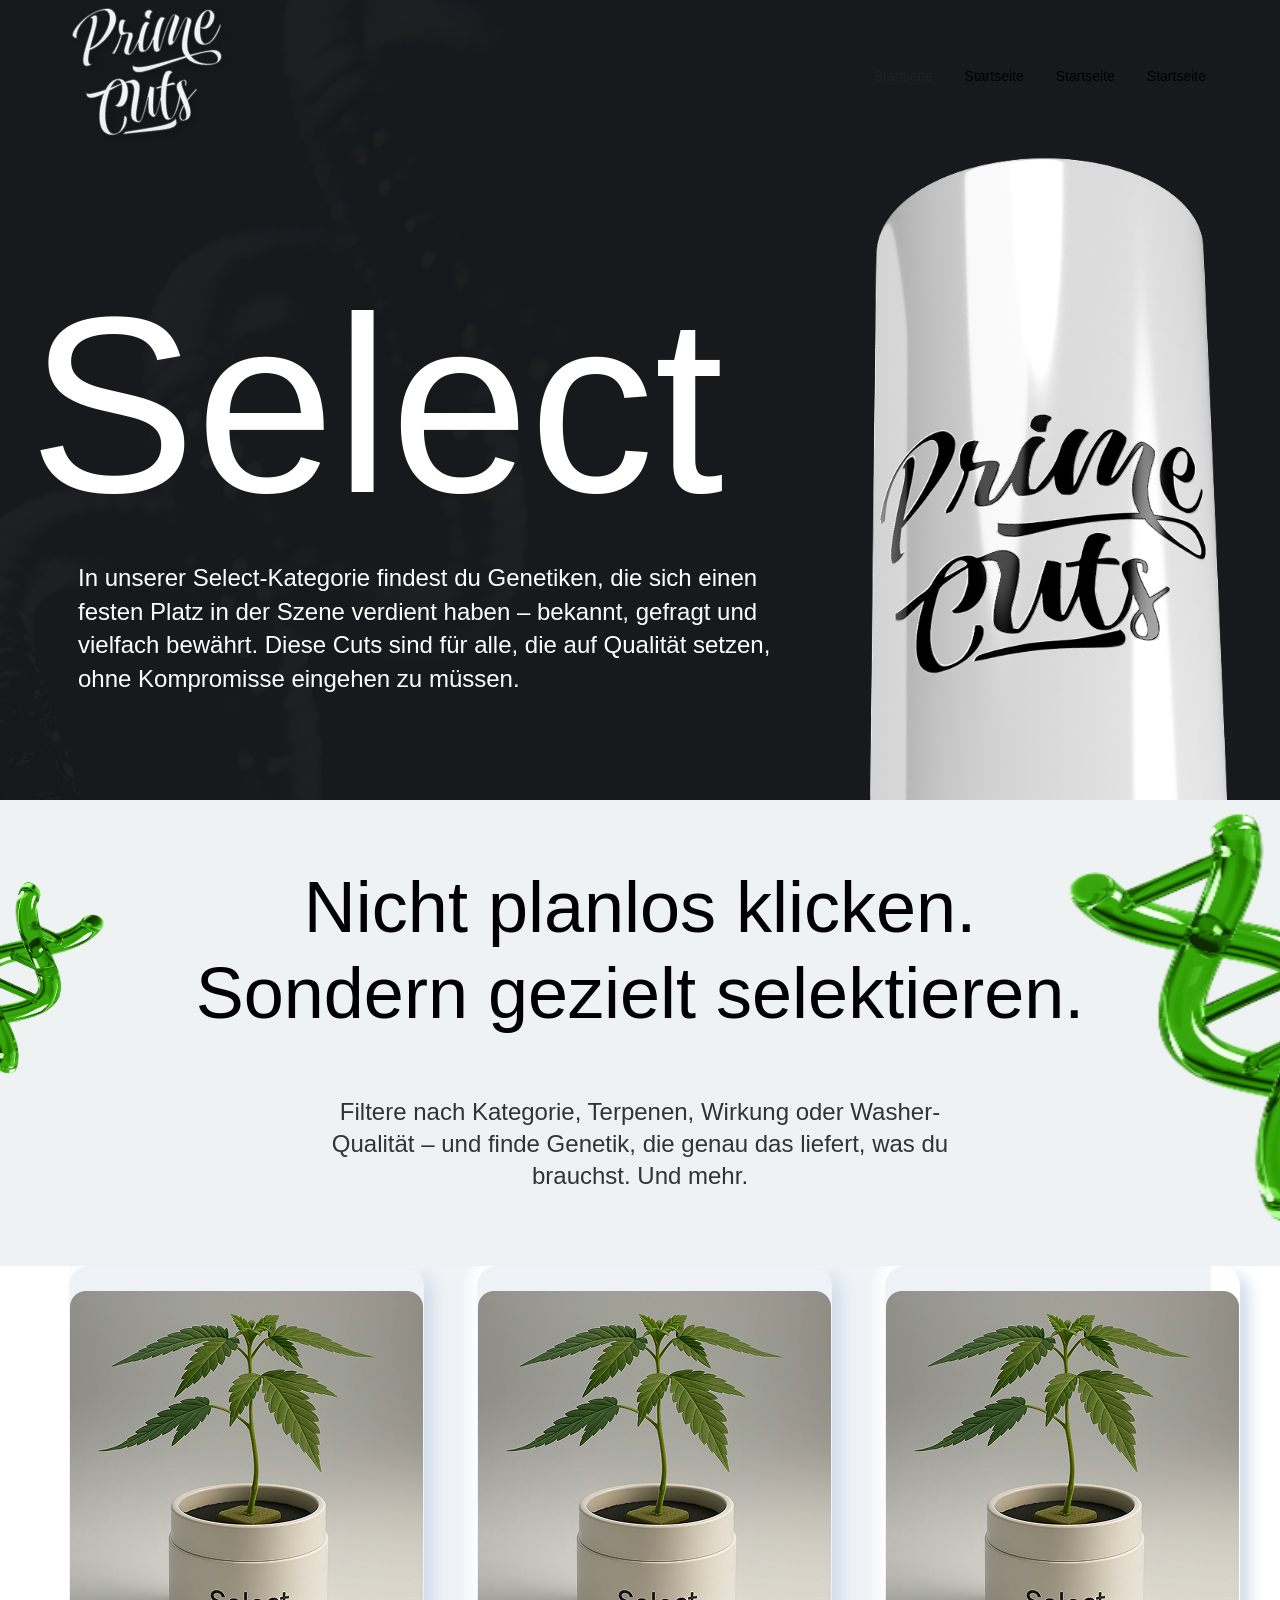
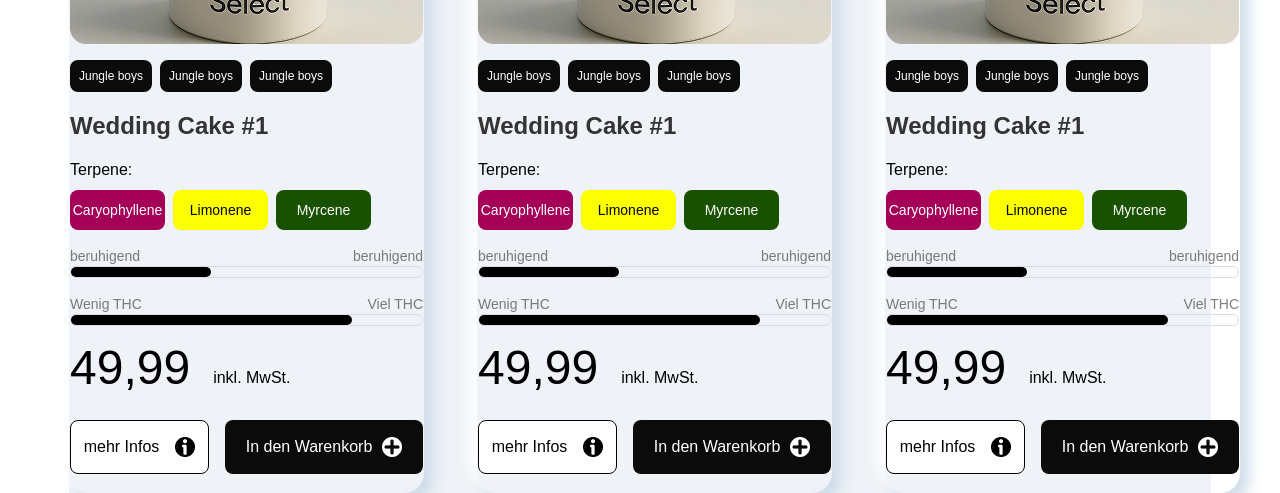
==== product-page.html @ a004bdf3 "In this phase I have the webflow code and responsivnes off home page in next commit i will make resp" ====
<!DOCTYPE html><!--  This site was created in Webflow. https://webflow.com  --><!--  Last Published: Wed Apr 22 2026 06:41:15 GMT+0000 (Coordinated Universal Time)  -->
<html data-wf-page="69cbac05c30298b7e6a13598" data-wf-site="69b3e41dc2a4636dab7ba64a" lang="en">
<head>
  <meta charset="utf-8">
  <title>product-page</title>
  <meta content="product-page" property="og:title">
  <meta content="product-page" property="twitter:title">
  <meta content="width=device-width, initial-scale=1" name="viewport">
  <meta content="Webflow" name="generator">
  <link href="css/normalize.css" rel="stylesheet" type="text/css">
  <link href="css/webflow.css" rel="stylesheet" type="text/css">
  <link href="css/primecuts-for-shopify-theme.webflow.css" rel="stylesheet" type="text/css">
  <script type="text/javascript">!function(o,c){var n=c.documentElement,t=" w-mod-";n.className+=t+"js",("ontouchstart"in o||o.DocumentTouch&&c instanceof DocumentTouch)&&(n.className+=t+"touch")}(window,document);</script>
  <link href="images/favicon.ico" rel="shortcut icon" type="image/x-icon">
  <link href="images/webclip.png" rel="apple-touch-icon">
</head>
<body>
  <section class="section-3">
    <div class="div-block">
      <div class="div-block-3"><img id="Startseite" loading="lazy" alt="" src="images/Layer_1.png" class="image-14"></div>
      <div class="div-block-2">
        <div class="div-block-4">
          <div class="text-block">Startseite</div>
        </div>
        <div class="div-block-4">
          <div textcolor="color" class="text-block-4">Startseite</div>
        </div>
        <div class="div-block-4">
          <div class="text-block-3">Startseite</div>
        </div>
        <div class="div-block-4">
          <div class="text-block-2">Startseite</div>
        </div>
      </div>
    </div>
    <div class="div-block-25">
      <div class="text-block-14">Select</div>
      <div class="text-block-15">In unserer Select-Kategorie findest du Genetiken, die sich einen festen Platz in der Szene verdient haben – bekannt, gefragt und vielfach bewährt. Diese Cuts sind für alle, die auf Qualität setzen, ohne Kompromisse eingehen zu müssen.</div>
    </div><img src="images/White-Corner-1-1.png" loading="lazy" sizes="100vw" srcset="images/White-Corner-1-1-p-500.png 500w, images/White-Corner-1-1-p-800.png 800w, images/White-Corner-1-1.png 928w" alt="" class="image-10">
  </section>
  <section class="section-5">
    <div class="w-layout-blockcontainer container w-container">
      <p class="paragraph-8">Nicht planlos klicken. Sondern gezielt selektieren.</p>
      <p class="paragraph-9">Filtere nach Kategorie, Terpenen, Wirkung oder Washer-Qualität – und finde Genetik, die genau das liefert, was du brauchst. Und mehr.</p><img src="images/dna-helix-png-3d-transparent-background-2-1.png" loading="lazy" width="Auto" alt="" class="image1"><img src="images/dna-helix-png-3d-transparent-background-2-1.png" loading="lazy" alt="" class="image2">
    </div>
  </section>
  <section class="section-4">
    <div class="div-block-26">
      <div class="div-block-27"><img src="images/Frame-25.png" loading="lazy" alt="" class="image-11"></div>
      <div class="div-block-28">
        <div class="div-block-29">
          <div class="div-block-31">
            <div class="div-block-32">
              <p class="paragraph">Jungle boys</p>
              <p class="paragraph">Jungle boys</p>
              <p class="paragraph">Jungle boys</p>
            </div>
            <h2 class="heading"><strong>Wedding Cake #1</strong></h2>
          </div>
        </div>
        <div class="div-block-39">
          <p class="paragraph-2">Terpene:</p>
          <div class="div-block-37">
            <p class="paragraph-3">Caryophyllene</p>
            <p class="paragraph-3 option2">Limonene</p>
            <p class="paragraph-3 button3">Myrcene</p>
          </div>
        </div>
        <div class="div-block-43">
          <div class="div-block-40">
            <p class="paragraph-5">beruhigend</p>
            <p class="paragraph-4">beruhigend</p>
          </div>
          <div class="div-block-41">
            <div class="div-block-42"></div>
          </div>
        </div>
        <div class="div-block-43">
          <div class="div-block-40">
            <p class="paragraph-5">Wenig THC</p>
            <p class="paragraph-4">Viel THC</p>
          </div>
          <div class="div-block-41">
            <div class="div-block-42 loading"></div>
          </div>
        </div>
        <div class="div-block-44">
          <p class="paragraph-6">49,99</p>
          <p class="paragraph-7">inkl. MwSt.</p>
        </div>
        <div class="div-block-45">
          <div class="div-block-46">
            <div class="text-block-16">mehr Infos</div><img src="images/Vector.png" loading="lazy" alt="" class="image-12">
          </div>
          <div class="div-block-47">
            <div class="text-block-17">In den Warenkorb</div><img src="images/Frame.png" loading="lazy" alt="" class="image-13">
          </div>
        </div>
      </div>
    </div>
    <div class="div-block-26">
      <div class="div-block-27"><img src="images/Frame-25.png" loading="lazy" alt="" class="image-11"></div>
      <div class="div-block-28">
        <div class="div-block-29">
          <div class="div-block-31">
            <div class="div-block-32">
              <p class="paragraph">Jungle boys</p>
              <p class="paragraph">Jungle boys</p>
              <p class="paragraph">Jungle boys</p>
            </div>
            <h2 class="heading"><strong>Wedding Cake #1</strong></h2>
          </div>
        </div>
        <div class="div-block-39">
          <p class="paragraph-2">Terpene:</p>
          <div class="div-block-37">
            <p class="paragraph-3">Caryophyllene</p>
            <p class="paragraph-3 option2">Limonene</p>
            <p class="paragraph-3 button3">Myrcene</p>
          </div>
        </div>
        <div class="div-block-43">
          <div class="div-block-40">
            <p class="paragraph-5">beruhigend</p>
            <p class="paragraph-4">beruhigend</p>
          </div>
          <div class="div-block-41">
            <div class="div-block-42"></div>
          </div>
        </div>
        <div class="div-block-43">
          <div class="div-block-40">
            <p class="paragraph-5">Wenig THC</p>
            <p class="paragraph-4">Viel THC</p>
          </div>
          <div class="div-block-41">
            <div class="div-block-42 loading"></div>
          </div>
        </div>
        <div id="49,99" class="div-block-44">
          <p class="paragraph-6">49,99</p>
          <p class="paragraph-7">inkl. MwSt.</p>
        </div>
        <div class="div-block-45">
          <div class="div-block-46">
            <div class="text-block-16">mehr Infos</div><img loading="lazy" src="images/Vector.png" alt="" class="image-12">
          </div>
          <div class="div-block-47">
            <div class="text-block-17">In den Warenkorb</div><img loading="lazy" src="images/Frame.png" alt="" class="image-13">
          </div>
        </div>
      </div>
    </div>
    <div class="div-block-26">
      <div class="div-block-27"><img src="images/Frame-25.png" loading="lazy" alt="" class="image-11"></div>
      <div class="div-block-28">
        <div class="div-block-29">
          <div class="div-block-31">
            <div class="div-block-32">
              <p class="paragraph">Jungle boys</p>
              <p class="paragraph">Jungle boys</p>
              <p class="paragraph">Jungle boys</p>
            </div>
            <h2 class="heading"><strong>Wedding Cake #1</strong></h2>
          </div>
        </div>
        <div class="div-block-39">
          <p class="paragraph-2">Terpene:</p>
          <div class="div-block-37">
            <p class="paragraph-3">Caryophyllene</p>
            <p class="paragraph-3 option2">Limonene</p>
            <p class="paragraph-3 button3">Myrcene</p>
          </div>
        </div>
        <div class="div-block-43">
          <div class="div-block-40">
            <p class="paragraph-5">beruhigend</p>
            <p class="paragraph-4">beruhigend</p>
          </div>
          <div class="div-block-41">
            <div class="div-block-42"></div>
          </div>
        </div>
        <div class="div-block-43">
          <div class="div-block-40">
            <p class="paragraph-5">Wenig THC</p>
            <p class="paragraph-4">Viel THC</p>
          </div>
          <div class="div-block-41">
            <div class="div-block-42 loading"></div>
          </div>
        </div>
        <div class="div-block-44">
          <p class="paragraph-6">49,99</p>
          <p class="paragraph-7">inkl. MwSt.</p>
        </div>
        <div class="div-block-45">
          <div class="div-block-46">
            <div class="text-block-16">mehr Infos</div><img src="images/Vector.png" loading="lazy" alt="" class="image-12">
          </div>
          <div class="div-block-47">
            <div class="text-block-17">In den Warenkorb</div><img src="images/Frame.png" loading="lazy" alt="" class="image-13">
          </div>
        </div>
      </div>
    </div>
  </section>
  <script src="https://d3e54v103j8qbb.cloudfront.net/js/jquery-3.5.1.min.dc5e7f18c8.js?site=69b3e41dc2a4636dab7ba64a" type="text/javascript" integrity="sha256-9/aliU8dGd2tb6OSsuzixeV4y/faTqgFtohetphbbj0=" crossorigin="anonymous"></script>
  <script src="js/webflow.js" type="text/javascript"></script>
</body>
</html>
---- css/webflow.css ----
@font-face {
  font-family: 'webflow-icons';
  src: url("[data-uri]") format('truetype');
  font-weight: normal;
  font-style: normal;
}
[class^="w-icon-"],
[class*=" w-icon-"] {
  /* use !important to prevent issues with browser extensions that change fonts */
  font-family: 'webflow-icons' !important;
  speak: none;
  font-style: normal;
  font-weight: normal;
  font-variant: normal;
  text-transform: none;
  line-height: 1;
  /* Better Font Rendering =========== */
  -webkit-font-smoothing: antialiased;
  -moz-osx-font-smoothing: grayscale;
}
.w-icon-slider-right:before {
  content: "\e600";
}
.w-icon-slider-left:before {
  content: "\e601";
}
.w-icon-nav-menu:before {
  content: "\e602";
}
.w-icon-arrow-down:before,
.w-icon-dropdown-toggle:before {
  content: "\e603";
}
.w-icon-file-upload-remove:before {
  content: "\e900";
}
.w-icon-file-upload-icon:before {
  content: "\e903";
}
* {
  -webkit-box-sizing: border-box;
  -moz-box-sizing: border-box;
  box-sizing: border-box;
}
html {
  height: 100%;
}
body {
  margin: 0;
  min-height: 100%;
  background-color: #fff;
  font-family: Arial, sans-serif;
  font-size: 14px;
  line-height: 20px;
  color: #333;
}
img {
  max-width: 100%;
  vertical-align: middle;
  display: inline-block;
}
html.w-mod-touch * {
  background-attachment: scroll !important;
}
.w-block {
  display: block;
}
.w-inline-block {
  max-width: 100%;
  display: inline-block;
}
.w-clearfix:before,
.w-clearfix:after {
  content: " ";
  display: table;
  grid-column-start: 1;
  grid-row-start: 1;
  grid-column-end: 2;
  grid-row-end: 2;
}
.w-clearfix:after {
  clear: both;
}
.w-hidden {
  display: none;
}
.w-button {
  display: inline-block;
  padding: 9px 15px;
  background-color: #3898EC;
  color: white;
  border: 0;
  line-height: inherit;
  text-decoration: none;
  cursor: pointer;
  border-radius: 0;
}
input.w-button {
  -webkit-appearance: button;
}
html[data-w-dynpage] [data-w-cloak] {
  color: transparent !important;
}
.w-code-block {
  margin: unset;
}
pre.w-code-block code {
  all: inherit;
}
pre.w-code-block code > span {
  display: block !important;
}
.w-optimization {
  display: contents;
}
.w-webflow-badge,
.w-webflow-badge > img {
  box-sizing: unset;
  width: unset;
  height: unset;
  max-height: unset;
  max-width: unset;
  min-height: unset;
  min-width: unset;
  margin: unset;
  padding: unset;
  float: unset;
  clear: unset;
  border: unset;
  border-radius: unset;
  background: unset;
  background-image: unset;
  background-position: unset;
  background-size: unset;
  background-repeat: unset;
  background-origin: unset;
  background-clip: unset;
  background-attachment: unset;
  background-color: unset;
  box-shadow: unset;
  transform: unset;
  transition: unset;
  direction: unset;
  font-family: unset;
  font-weight: unset;
  color: unset;
  font-size: unset;
  line-height: unset;
  font-style: unset;
  font-variant: unset;
  text-align: unset;
  letter-spacing: unset;
  text-decoration: unset;
  text-indent: unset;
  text-transform: unset;
  list-style-type: unset;
  text-shadow: unset;
  vertical-align: unset;
  cursor: unset;
  white-space: unset;
  word-break: unset;
  word-spacing: unset;
  word-wrap: unset;
}
.w-webflow-badge {
  position: fixed !important;
  display: inline-block !important;
  visibility: visible !important;
  opacity: 1 !important;
  z-index: 2147483647 !important;
  top: auto !important;
  right: 12px !important;
  bottom: 12px !important;
  left: auto !important;
  color: #aaadb0 !important;
  background-color: #fff !important;
  border-radius: 3px !important;
  padding: 6px !important;
  font-size: 12px !important;
  line-height: 14px !important;
  text-decoration: none !important;
  transform: none !important;
  margin: 0 !important;
  width: auto !important;
  height: auto !important;
  overflow: unset !important;
  white-space: nowrap;
  box-shadow: 0 0 0 1px rgba(0, 0, 0, 0.1), 0px 1px 3px rgba(0, 0, 0, 0.1);
  cursor: pointer;
}
.w-webflow-badge > img {
  position: unset;
  display: inline-block !important;
  visibility: unset !important;
  opacity: 1 !important;
  vertical-align: middle !important;
}
h1,
h2,
h3,
h4,
h5,
h6 {
  font-weight: bold;
  margin-bottom: 10px;
}
h1 {
  font-size: 38px;
  line-height: 44px;
  margin-top: 20px;
}
h2 {
  font-size: 32px;
  line-height: 36px;
  margin-top: 20px;
}
h3 {
  font-size: 24px;
  line-height: 30px;
  margin-top: 20px;
}
h4 {
  font-size: 18px;
  line-height: 24px;
  margin-top: 10px;
}
h5 {
  font-size: 14px;
  line-height: 20px;
  margin-top: 10px;
}
h6 {
  font-size: 12px;
  line-height: 18px;
  margin-top: 10px;
}
p {
  margin-top: 0;
  margin-bottom: 10px;
}
blockquote {
  margin: 0 0 10px 0;
  padding: 10px 20px;
  border-left: 5px solid #E2E2E2;
  font-size: 18px;
  line-height: 22px;
}
figure {
  margin: 0;
  margin-bottom: 10px;
}
figcaption {
  margin-top: 5px;
  text-align: center;
}
ul,
ol {
  margin-top: 0px;
  margin-bottom: 10px;
  padding-left: 40px;
}
.w-list-unstyled {
  padding-left: 0;
  list-style: none;
}
.w-embed:before,
.w-embed:after {
  content: " ";
  display: table;
  grid-column-start: 1;
  grid-row-start: 1;
  grid-column-end: 2;
  grid-row-end: 2;
}
.w-embed:after {
  clear: both;
}
.w-video {
  width: 100%;
  position: relative;
  padding: 0;
}
.w-video iframe,
.w-video object,
.w-video embed {
  position: absolute;
  top: 0;
  left: 0;
  width: 100%;
  height: 100%;
  border: none;
}
fieldset {
  padding: 0;
  margin: 0;
  border: 0;
}
button,
[type='button'],
[type='reset'] {
  border: 0;
  cursor: pointer;
  -webkit-appearance: button;
}
.w-form {
  margin: 0 0 15px;
}
.w-form-done {
  display: none;
  padding: 20px;
  text-align: center;
  background-color: #dddddd;
}
.w-form-fail {
  display: none;
  margin-top: 10px;
  padding: 10px;
  background-color: #ffdede;
}
label {
  display: block;
  margin-bottom: 5px;
  font-weight: bold;
}
.w-input,
.w-select {
  display: block;
  width: 100%;
  height: 38px;
  padding: 8px 12px;
  margin-bottom: 10px;
  font-size: 14px;
  line-height: 1.42857143;
  color: #333333;
  vertical-align: middle;
  background-color: #ffffff;
  border: 1px solid #cccccc;
}
.w-input::placeholder,
.w-select::placeholder {
  color: #999;
}
.w-input:focus,
.w-select:focus {
  border-color: #3898EC;
  outline: 0;
}
.w-input[disabled],
.w-select[disabled],
.w-input[readonly],
.w-select[readonly],
fieldset[disabled] .w-input,
fieldset[disabled] .w-select {
  cursor: not-allowed;
}
.w-input[disabled]:not(.w-input-disabled),
.w-select[disabled]:not(.w-input-disabled),
.w-input[readonly],
.w-select[readonly],
fieldset[disabled]:not(.w-input-disabled) .w-input,
fieldset[disabled]:not(.w-input-disabled) .w-select {
  background-color: #eeeeee;
}
textarea.w-input,
textarea.w-select {
  height: auto;
}
.w-select {
  background-color: #f3f3f3;
}
.w-select[multiple] {
  height: auto;
}
.w-form-label {
  display: inline-block;
  cursor: pointer;
  font-weight: normal;
  margin-bottom: 0px;
}
.w-radio {
  display: block;
  margin-bottom: 5px;
  padding-left: 20px;
}
.w-radio:before,
.w-radio:after {
  content: " ";
  display: table;
  grid-column-start: 1;
  grid-row-start: 1;
  grid-column-end: 2;
  grid-row-end: 2;
}
.w-radio:after {
  clear: both;
}
.w-radio-input {
  margin: 4px 0 0;
  line-height: normal;
  float: left;
  margin-left: -20px;
}
.w-radio-input {
  margin-top: 3px;
}
.w-file-upload {
  display: block;
  margin-bottom: 10px;
}
.w-file-upload-input {
  width: 0.1px;
  height: 0.1px;
  opacity: 0;
  overflow: hidden;
  position: absolute;
  z-index: -100;
}
.w-file-upload-default,
.w-file-upload-uploading,
.w-file-upload-success {
  display: inline-block;
  color: #333333;
}
.w-file-upload-error {
  display: block;
  margin-top: 10px;
}
.w-file-upload-default.w-hidden,
.w-file-upload-uploading.w-hidden,
.w-file-upload-error.w-hidden,
.w-file-upload-success.w-hidden {
  display: none;
}
.w-file-upload-uploading-btn {
  display: flex;
  font-size: 14px;
  font-weight: normal;
  cursor: pointer;
  margin: 0;
  padding: 8px 12px;
  border: 1px solid #cccccc;
  background-color: #fafafa;
}
.w-file-upload-file {
  display: flex;
  flex-grow: 1;
  justify-content: space-between;
  margin: 0;
  padding: 8px 9px 8px 11px;
  border: 1px solid #cccccc;
  background-color: #fafafa;
}
.w-file-upload-file-name {
  font-size: 14px;
  font-weight: normal;
  display: block;
}
.w-file-remove-link {
  margin-top: 3px;
  margin-left: 10px;
  width: auto;
  height: auto;
  padding: 3px;
  display: block;
  cursor: pointer;
}
.w-icon-file-upload-remove {
  margin: auto;
  font-size: 10px;
}
.w-file-upload-error-msg {
  display: inline-block;
  color: #ea384c;
  padding: 2px 0;
}
.w-file-upload-info {
  display: inline-block;
  line-height: 38px;
  padding: 0 12px;
}
.w-file-upload-label {
  display: inline-block;
  font-size: 14px;
  font-weight: normal;
  cursor: pointer;
  margin: 0;
  padding: 8px 12px;
  border: 1px solid #cccccc;
  background-color: #fafafa;
}
.w-icon-file-upload-icon,
.w-icon-file-upload-uploading {
  display: inline-block;
  margin-right: 8px;
  width: 20px;
}
.w-icon-file-upload-uploading {
  height: 20px;
}
.w-container {
  margin-left: auto;
  margin-right: auto;
  max-width: 940px;
}
.w-container:before,
.w-container:after {
  content: " ";
  display: table;
  grid-column-start: 1;
  grid-row-start: 1;
  grid-column-end: 2;
  grid-row-end: 2;
}
.w-container:after {
  clear: both;
}
.w-container .w-row {
  margin-left: -10px;
  margin-right: -10px;
}
.w-row:before,
.w-row:after {
  content: " ";
  display: table;
  grid-column-start: 1;
  grid-row-start: 1;
  grid-column-end: 2;
  grid-row-end: 2;
}
.w-row:after {
  clear: both;
}
.w-row .w-row {
  margin-left: 0;
  margin-right: 0;
}
.w-col {
  position: relative;
  float: left;
  width: 100%;
  min-height: 1px;
  padding-left: 10px;
  padding-right: 10px;
}
.w-col .w-col {
  padding-left: 0;
  padding-right: 0;
}
.w-col-1 {
  width: 8.33333333%;
}
.w-col-2 {
  width: 16.66666667%;
}
.w-col-3 {
  width: 25%;
}
.w-col-4 {
  width: 33.33333333%;
}
.w-col-5 {
  width: 41.66666667%;
}
.w-col-6 {
  width: 50%;
}
.w-col-7 {
  width: 58.33333333%;
}
.w-col-8 {
  width: 66.66666667%;
}
.w-col-9 {
  width: 75%;
}
.w-col-10 {
  width: 83.33333333%;
}
.w-col-11 {
  width: 91.66666667%;
}
.w-col-12 {
  width: 100%;
}
.w-hidden-main {
  display: none !important;
}
@media screen and (max-width: 991px) {
  .w-container {
    max-width: 728px;
  }
  .w-hidden-main {
    display: inherit !important;
  }
  .w-hidden-medium {
    display: none !important;
  }
  .w-col-medium-1 {
    width: 8.33333333%;
  }
  .w-col-medium-2 {
    width: 16.66666667%;
  }
  .w-col-medium-3 {
    width: 25%;
  }
  .w-col-medium-4 {
    width: 33.33333333%;
  }
  .w-col-medium-5 {
    width: 41.66666667%;
  }
  .w-col-medium-6 {
    width: 50%;
  }
  .w-col-medium-7 {
    width: 58.33333333%;
  }
  .w-col-medium-8 {
    width: 66.66666667%;
  }
  .w-col-medium-9 {
    width: 75%;
  }
  .w-col-medium-10 {
    width: 83.33333333%;
  }
  .w-col-medium-11 {
    width: 91.66666667%;
  }
  .w-col-medium-12 {
    width: 100%;
  }
  .w-col-stack {
    width: 100%;
    left: auto;
    right: auto;
  }
}
@media screen and (max-width: 767px) {
  .w-hidden-main {
    display: inherit !important;
  }
  .w-hidden-medium {
    display: inherit !important;
  }
  .w-hidden-small {
    display: none !important;
  }
  .w-row,
  .w-container .w-row {
    margin-left: 0;
    margin-right: 0;
  }
  .w-col {
    width: 100%;
    left: auto;
    right: auto;
  }
  .w-col-small-1 {
    width: 8.33333333%;
  }
  .w-col-small-2 {
    width: 16.66666667%;
  }
  .w-col-small-3 {
    width: 25%;
  }
  .w-col-small-4 {
    width: 33.33333333%;
  }
  .w-col-small-5 {
    width: 41.66666667%;
  }
  .w-col-small-6 {
    width: 50%;
  }
  .w-col-small-7 {
    width: 58.33333333%;
  }
  .w-col-small-8 {
    width: 66.66666667%;
  }
  .w-col-small-9 {
    width: 75%;
  }
  .w-col-small-10 {
    width: 83.33333333%;
  }
  .w-col-small-11 {
    width: 91.66666667%;
  }
  .w-col-small-12 {
    width: 100%;
  }
}
@media screen and (max-width: 479px) {
  .w-container {
    max-width: none;
  }
  .w-hidden-main {
    display: inherit !important;
  }
  .w-hidden-medium {
    display: inherit !important;
  }
  .w-hidden-small {
    display: inherit !important;
  }
  .w-hidden-tiny {
    display: none !important;
  }
  .w-col {
    width: 100%;
  }
  .w-col-tiny-1 {
    width: 8.33333333%;
  }
  .w-col-tiny-2 {
    width: 16.66666667%;
  }
  .w-col-tiny-3 {
    width: 25%;
  }
  .w-col-tiny-4 {
    width: 33.33333333%;
  }
  .w-col-tiny-5 {
    width: 41.66666667%;
  }
  .w-col-tiny-6 {
    width: 50%;
  }
  .w-col-tiny-7 {
    width: 58.33333333%;
  }
  .w-col-tiny-8 {
    width: 66.66666667%;
  }
  .w-col-tiny-9 {
    width: 75%;
  }
  .w-col-tiny-10 {
    width: 83.33333333%;
  }
  .w-col-tiny-11 {
    width: 91.66666667%;
  }
  .w-col-tiny-12 {
    width: 100%;
  }
}
.w-widget {
  position: relative;
}
.w-widget-map {
  width: 100%;
  height: 400px;
}
.w-widget-map label {
  width: auto;
  display: inline;
}
.w-widget-map img {
  max-width: inherit;
}
.w-widget-map .gm-style-iw {
  text-align: center;
}
.w-widget-map .gm-style-iw > button {
  display: none !important;
}
.w-widget-twitter {
  overflow: hidden;
}
.w-widget-twitter-count-shim {
  display: inline-block;
  vertical-align: top;
  position: relative;
  width: 28px;
  height: 20px;
  text-align: center;
  background: white;
  border: #758696 solid 1px;
  border-radius: 3px;
}
.w-widget-twitter-count-shim * {
  pointer-events: none;
  user-select: none;
}
.w-widget-twitter-count-shim .w-widget-twitter-count-inner {
  position: relative;
  font-size: 15px;
  line-height: 12px;
  text-align: center;
  color: #999;
  font-family: serif;
}
.w-widget-twitter-count-shim .w-widget-twitter-count-clear {
  position: relative;
  display: block;
}
.w-widget-twitter-count-shim.w--large {
  width: 36px;
  height: 28px;
}
.w-widget-twitter-count-shim.w--large .w-widget-twitter-count-inner {
  font-size: 18px;
  line-height: 18px;
}
.w-widget-twitter-count-shim:not(.w--vertical) {
  margin-left: 5px;
  margin-right: 8px;
}
.w-widget-twitter-count-shim:not(.w--vertical).w--large {
  margin-left: 6px;
}
.w-widget-twitter-count-shim:not(.w--vertical):before,
.w-widget-twitter-count-shim:not(.w--vertical):after {
  top: 50%;
  left: 0;
  border: solid transparent;
  content: ' ';
  height: 0;
  width: 0;
  position: absolute;
  pointer-events: none;
}
.w-widget-twitter-count-shim:not(.w--vertical):before {
  border-color: rgba(117, 134, 150, 0);
  border-right-color: #5d6c7b;
  border-width: 4px;
  margin-left: -9px;
  margin-top: -4px;
}
.w-widget-twitter-count-shim:not(.w--vertical).w--large:before {
  border-width: 5px;
  margin-left: -10px;
  margin-top: -5px;
}
.w-widget-twitter-count-shim:not(.w--vertical):after {
  border-color: rgba(255, 255, 255, 0);
  border-right-color: white;
  border-width: 4px;
  margin-left: -8px;
  margin-top: -4px;
}
.w-widget-twitter-count-shim:not(.w--vertical).w--large:after {
  border-width: 5px;
  margin-left: -9px;
  margin-top: -5px;
}
.w-widget-twitter-count-shim.w--vertical {
  width: 61px;
  height: 33px;
  margin-bottom: 8px;
}
.w-widget-twitter-count-shim.w--vertical:before,
.w-widget-twitter-count-shim.w--vertical:after {
  top: 100%;
  left: 50%;
  border: solid transparent;
  content: ' ';
  height: 0;
  width: 0;
  position: absolute;
  pointer-events: none;
}
.w-widget-twitter-count-shim.w--vertical:before {
  border-color: rgba(117, 134, 150, 0);
  border-top-color: #5d6c7b;
  border-width: 5px;
  margin-left: -5px;
}
.w-widget-twitter-count-shim.w--vertical:after {
  border-color: rgba(255, 255, 255, 0);
  border-top-color: white;
  border-width: 4px;
  margin-left: -4px;
}
.w-widget-twitter-count-shim.w--vertical .w-widget-twitter-count-inner {
  font-size: 18px;
  line-height: 22px;
}
.w-widget-twitter-count-shim.w--vertical.w--large {
  width: 76px;
}
.w-background-video {
  position: relative;
  overflow: hidden;
  height: 500px;
  color: white;
}
.w-background-video > video {
  background-size: cover;
  background-position: 50% 50%;
  position: absolute;
  margin: auto;
  width: 100%;
  height: 100%;
  right: -100%;
  bottom: -100%;
  top: -100%;
  left: -100%;
  object-fit: cover;
  z-index: -100;
}
.w-background-video > video::-webkit-media-controls-start-playback-button {
  display: none !important;
  -webkit-appearance: none;
}
.w-background-video--control {
  position: absolute;
  bottom: 1em;
  right: 1em;
  background-color: transparent;
  padding: 0;
}
.w-background-video--control > [hidden] {
  display: none !important;
}
.w-slider {
  position: relative;
  height: 300px;
  text-align: center;
  background: #dddddd;
  clear: both;
  -webkit-tap-highlight-color: rgba(0, 0, 0, 0);
  tap-highlight-color: rgba(0, 0, 0, 0);
}
.w-slider-mask {
  position: relative;
  display: block;
  overflow: hidden;
  z-index: 1;
  left: 0;
  right: 0;
  height: 100%;
  white-space: nowrap;
}
.w-slide {
  position: relative;
  display: inline-block;
  vertical-align: top;
  width: 100%;
  height: 100%;
  white-space: normal;
  text-align: left;
}
.w-slider-nav {
  position: absolute;
  z-index: 2;
  top: auto;
  right: 0;
  bottom: 0;
  left: 0;
  margin: auto;
  padding-top: 10px;
  height: 40px;
  text-align: center;
  -webkit-tap-highlight-color: rgba(0, 0, 0, 0);
  tap-highlight-color: rgba(0, 0, 0, 0);
}
.w-slider-nav.w-round > div {
  border-radius: 100%;
}
.w-slider-nav.w-num > div {
  width: auto;
  height: auto;
  padding: 0.2em 0.5em;
  font-size: inherit;
  line-height: inherit;
}
.w-slider-nav.w-shadow > div {
  box-shadow: 0 0 3px rgba(51, 51, 51, 0.4);
}
.w-slider-nav-invert {
  color: #fff;
}
.w-slider-nav-invert > div {
  background-color: rgba(34, 34, 34, 0.4);
}
.w-slider-nav-invert > div.w-active {
  background-color: #222;
}
.w-slider-dot {
  position: relative;
  display: inline-block;
  width: 1em;
  height: 1em;
  background-color: rgba(255, 255, 255, 0.4);
  cursor: pointer;
  margin: 0 3px 0.5em;
  transition: background-color 100ms, color 100ms;
}
.w-slider-dot.w-active {
  background-color: #fff;
}
.w-slider-dot:focus {
  outline: none;
  box-shadow: 0px 0px 0px 2px #fff;
}
.w-slider-dot:focus.w-active {
  box-shadow: none;
}
.w-slider-arrow-left,
.w-slider-arrow-right {
  position: absolute;
  width: 80px;
  top: 0;
  right: 0;
  bottom: 0;
  left: 0;
  margin: auto;
  cursor: pointer;
  overflow: hidden;
  color: white;
  font-size: 40px;
  -webkit-tap-highlight-color: rgba(0, 0, 0, 0);
  tap-highlight-color: rgba(0, 0, 0, 0);
  user-select: none;
}
.w-slider-arrow-left [class^='w-icon-'],
.w-slider-arrow-right [class^='w-icon-'],
.w-slider-arrow-left [class*=' w-icon-'],
.w-slider-arrow-right [class*=' w-icon-'] {
  position: absolute;
}
.w-slider-arrow-left:focus,
.w-slider-arrow-right:focus {
  outline: 0;
}
.w-slider-arrow-left {
  z-index: 3;
  right: auto;
}
.w-slider-arrow-right {
  z-index: 4;
  left: auto;
}
.w-icon-slider-left,
.w-icon-slider-right {
  top: 0;
  right: 0;
  bottom: 0;
  left: 0;
  margin: auto;
  width: 1em;
  height: 1em;
}
.w-slider-aria-label {
  border: 0;
  clip: rect(0 0 0 0);
  height: 1px;
  margin: -1px;
  overflow: hidden;
  padding: 0;
  position: absolute;
  width: 1px;
}
.w-slider-force-show {
  display: block !important;
}
.w-dropdown {
  display: inline-block;
  position: relative;
  text-align: left;
  margin-left: auto;
  margin-right: auto;
  z-index: 900;
}
.w-dropdown-btn,
.w-dropdown-toggle,
.w-dropdown-link {
  position: relative;
  vertical-align: top;
  text-decoration: none;
  color: #222222;
  padding: 20px;
  text-align: left;
  margin-left: auto;
  margin-right: auto;
  white-space: nowrap;
}
.w-dropdown-toggle {
  user-select: none;
  display: inline-block;
  cursor: pointer;
  padding-right: 40px;
}
.w-dropdown-toggle:focus {
  outline: 0;
}
.w-icon-dropdown-toggle {
  position: absolute;
  top: 0;
  right: 0;
  bottom: 0;
  margin: auto;
  margin-right: 20px;
  width: 1em;
  height: 1em;
}
.w-dropdown-list {
  position: absolute;
  background: #dddddd;
  display: none;
  min-width: 100%;
}
.w-dropdown-list.w--open {
  display: block;
}
.w-dropdown-link {
  padding: 10px 20px;
  display: block;
  color: #222222;
}
.w-dropdown-link.w--current {
  color: #0082f3;
}
.w-dropdown-link:focus {
  outline: 0;
}
@media screen and (max-width: 767px) {
  .w-nav-brand {
    padding-left: 10px;
  }
}
/**
 * ## Note
 * Safari (on both iOS and OS X) does not handle viewport units (vh, vw) well.
 * For example percentage units do not work on descendants of elements that
 * have any dimensions expressed in viewport units. It also doesn’t handle them at
 * all in `calc()`.
 */
/**
 * Wrapper around all lightbox elements
 *
 * 1. Since the lightbox can receive focus, IE also gives it an outline.
 * 2. Fixes flickering on Chrome when a transition is in progress
 *    underneath the lightbox.
 */
.w-lightbox-backdrop {
  cursor: auto;
  font-style: normal;
  letter-spacing: normal;
  list-style: disc;
  text-indent: 0;
  text-shadow: none;
  text-transform: none;
  visibility: visible;
  white-space: normal;
  word-break: normal;
  word-spacing: normal;
  word-wrap: normal;
  position: fixed;
  top: 0;
  right: 0;
  bottom: 0;
  left: 0;
  color: #fff;
  font-family: "Helvetica Neue", Helvetica, Ubuntu, "Segoe UI", Verdana, sans-serif;
  font-size: 17px;
  line-height: 1.2;
  font-weight: 300;
  text-align: center;
  background: rgba(0, 0, 0, 0.9);
  z-index: 2000;
  outline: 0;
  /* 1 */
  opacity: 0;
  -webkit-user-select: none;
  -moz-user-select: none;
  -webkit-tap-highlight-color: transparent;
  -webkit-transform: translate(0, 0);
  /* 2 */
}
/**
 * Neat trick to bind the rubberband effect to our canvas instead of the whole
 * document on iOS. It also prevents a bug that causes the document underneath to scroll.
 */
.w-lightbox-backdrop,
.w-lightbox-container {
  height: 100%;
  overflow: auto;
  -webkit-overflow-scrolling: touch;
}
.w-lightbox-content {
  position: relative;
  height: 100vh;
  overflow: hidden;
}
.w-lightbox-view {
  position: absolute;
  width: 100vw;
  height: 100vh;
  opacity: 0;
}
.w-lightbox-view:before {
  content: "";
  height: 100vh;
}
/* .w-lightbox-content */
.w-lightbox-group,
.w-lightbox-group .w-lightbox-view,
.w-lightbox-group .w-lightbox-view:before {
  height: 86vh;
}
.w-lightbox-frame,
.w-lightbox-view:before {
  display: inline-block;
  vertical-align: middle;
}
/*
 * 1. Remove default margin set by user-agent on the <figure> element.
 */
.w-lightbox-figure {
  position: relative;
  margin: 0;
  /* 1 */
}
.w-lightbox-group .w-lightbox-figure {
  cursor: pointer;
}
/**
 * IE adds image dimensions as width and height attributes on the IMG tag,
 * but we need both width and height to be set to auto to enable scaling.
 */
.w-lightbox-img {
  width: auto;
  height: auto;
  max-width: none;
}
/**
 * 1. Reset if style is set by user on "All Images"
 */
.w-lightbox-image {
  display: block;
  float: none;
  /* 1 */
  max-width: 100vw;
  max-height: 100vh;
}
.w-lightbox-group .w-lightbox-image {
  max-height: 86vh;
}
.w-lightbox-caption {
  position: absolute;
  right: 0;
  bottom: 0;
  left: 0;
  padding: 0.5em 1em;
  background: rgba(0, 0, 0, 0.4);
  text-align: left;
  text-overflow: ellipsis;
  white-space: nowrap;
  overflow: hidden;
}
.w-lightbox-embed {
  position: absolute;
  top: 0;
  right: 0;
  bottom: 0;
  left: 0;
  width: 100%;
  height: 100%;
}
.w-lightbox-control {
  position: absolute;
  top: 0;
  width: 4em;
  background-size: 24px;
  background-repeat: no-repeat;
  background-position: center;
  cursor: pointer;
  -webkit-transition: all 0.3s;
  transition: all 0.3s;
}
.w-lightbox-left {
  display: none;
  bottom: 0;
  left: 0;
  /* <svg xmlns="http://www.w3.org/2000/svg" viewBox="-20 0 24 40" width="24" height="40"><g transform="rotate(45)"><path d="m0 0h5v23h23v5h-28z" opacity=".4"/><path d="m1 1h3v23h23v3h-26z" fill="#fff"/></g></svg> */
  background-image: url("[data-uri]");
}
.w-lightbox-right {
  display: none;
  right: 0;
  bottom: 0;
  /* <svg xmlns="http://www.w3.org/2000/svg" viewBox="-4 0 24 40" width="24" height="40"><g transform="rotate(45)"><path d="m0-0h28v28h-5v-23h-23z" opacity=".4"/><path d="m1 1h26v26h-3v-23h-23z" fill="#fff"/></g></svg> */
  background-image: url("[data-uri]");
}
/*
 * Without specifying the with and height inside the SVG, all versions of IE render the icon too small.
 * The bug does not seem to manifest itself if the elements are tall enough such as the above arrows.
 * (http://stackoverflow.com/questions/16092114/background-size-differs-in-internet-explorer)
 */
.w-lightbox-close {
  right: 0;
  height: 2.6em;
  /* <svg xmlns="http://www.w3.org/2000/svg" viewBox="-4 0 18 17" width="18" height="17"><g transform="rotate(45)"><path d="m0 0h7v-7h5v7h7v5h-7v7h-5v-7h-7z" opacity=".4"/><path d="m1 1h7v-7h3v7h7v3h-7v7h-3v-7h-7z" fill="#fff"/></g></svg> */
  background-image: url("[data-uri]");
  background-size: 18px;
}
/**
 * 1. All IE versions add extra space at the bottom without this.
 */
.w-lightbox-strip {
  position: absolute;
  bottom: 0;
  left: 0;
  right: 0;
  padding: 0 1vh;
  line-height: 0;
  /* 1 */
  white-space: nowrap;
  overflow-x: auto;
  overflow-y: hidden;
}
/*
 * 1. We use content-box to avoid having to do `width: calc(10vh + 2vw)`
 *    which doesn’t work in Safari anyway.
 * 2. Chrome renders images pixelated when switching to GPU. Making sure
 *    the parent is also rendered on the GPU (by setting translate3d for
 *    example) fixes this behavior.
 */
.w-lightbox-item {
  display: inline-block;
  width: 10vh;
  padding: 2vh 1vh;
  box-sizing: content-box;
  /* 1 */
  cursor: pointer;
  -webkit-transform: translate3d(0, 0, 0);
  /* 2 */
}
.w-lightbox-active {
  opacity: 0.3;
}
.w-lightbox-thumbnail {
  position: relative;
  height: 10vh;
  background: #222;
  overflow: hidden;
}
.w-lightbox-thumbnail-image {
  position: absolute;
  top: 0;
  left: 0;
}
.w-lightbox-thumbnail .w-lightbox-tall {
  top: 50%;
  width: 100%;
  -webkit-transform: translate(0, -50%);
  transform: translate(0, -50%);
}
.w-lightbox-thumbnail .w-lightbox-wide {
  left: 50%;
  height: 100%;
  -webkit-transform: translate(-50%, 0);
  transform: translate(-50%, 0);
}
/*
 * Spinner
 *
 * Absolute pixel values are used to avoid rounding errors that would cause
 * the white spinning element to be misaligned with the track.
 */
.w-lightbox-spinner {
  position: absolute;
  top: 50%;
  left: 50%;
  box-sizing: border-box;
  width: 40px;
  height: 40px;
  margin-top: -20px;
  margin-left: -20px;
  border: 5px solid rgba(0, 0, 0, 0.4);
  border-radius: 50%;
  -webkit-animation: spin 0.8s infinite linear;
  animation: spin 0.8s infinite linear;
}
.w-lightbox-spinner:after {
  content: "";
  position: absolute;
  top: -4px;
  right: -4px;
  bottom: -4px;
  left: -4px;
  border: 3px solid transparent;
  border-bottom-color: #fff;
  border-radius: 50%;
}
/*
 * Utility classes
 */
.w-lightbox-hide {
  display: none;
}
.w-lightbox-noscroll {
  overflow: hidden;
}
@media (min-width: 768px) {
  .w-lightbox-content {
    height: 96vh;
    margin-top: 2vh;
  }
  .w-lightbox-view,
  .w-lightbox-view:before {
    height: 96vh;
  }
  /* .w-lightbox-content */
  .w-lightbox-group,
  .w-lightbox-group .w-lightbox-view,
  .w-lightbox-group .w-lightbox-view:before {
    height: 84vh;
  }
  .w-lightbox-image {
    max-width: 96vw;
    max-height: 96vh;
  }
  .w-lightbox-group .w-lightbox-image {
    max-width: 82.3vw;
    max-height: 84vh;
  }
  .w-lightbox-left,
  .w-lightbox-right {
    display: block;
    opacity: 0.5;
  }
  .w-lightbox-close {
    opacity: 0.8;
  }
  .w-lightbox-control:hover {
    opacity: 1;
  }
}
.w-lightbox-inactive,
.w-lightbox-inactive:hover {
  opacity: 0;
}
.w-richtext:before,
.w-richtext:after {
  content: " ";
  display: table;
  grid-column-start: 1;
  grid-row-start: 1;
  grid-column-end: 2;
  grid-row-end: 2;
}
.w-richtext:after {
  clear: both;
}
.w-richtext[contenteditable="true"]:before,
.w-richtext[contenteditable="true"]:after {
  white-space: initial;
}
.w-richtext ol,
.w-richtext ul {
  overflow: hidden;
}
.w-richtext .w-richtext-figure-selected.w-richtext-figure-type-video div:after,
.w-richtext .w-richtext-figure-selected[data-rt-type="video"] div:after {
  outline: 2px solid #2895f7;
}
.w-richtext .w-richtext-figure-selected.w-richtext-figure-type-image div,
.w-richtext .w-richtext-figure-selected[data-rt-type="image"] div {
  outline: 2px solid #2895f7;
}
.w-richtext figure.w-richtext-figure-type-video > div:after,
.w-richtext figure[data-rt-type="video"] > div:after {
  content: '';
  position: absolute;
  display: none;
  left: 0;
  top: 0;
  right: 0;
  bottom: 0;
}
.w-richtext figure {
  position: relative;
  max-width: 60%;
}
.w-richtext figure > div:before {
  cursor: default!important;
}
.w-richtext figure img {
  width: 100%;
}
.w-richtext figure figcaption.w-richtext-figcaption-placeholder {
  opacity: 0.6;
}
.w-richtext figure div {
  /* fix incorrectly sized selection border in the data manager */
  font-size: 0px;
  color: transparent;
}
.w-richtext figure.w-richtext-figure-type-image,
.w-richtext figure[data-rt-type="image"] {
  display: table;
}
.w-richtext figure.w-richtext-figure-type-image > div,
.w-richtext figure[data-rt-type="image"] > div {
  display: inline-block;
}
.w-richtext figure.w-richtext-figure-type-image > figcaption,
.w-richtext figure[data-rt-type="image"] > figcaption {
  display: table-caption;
  caption-side: bottom;
}
.w-richtext figure.w-richtext-figure-type-video,
.w-richtext figure[data-rt-type="video"] {
  width: 60%;
  height: 0;
}
.w-richtext figure.w-richtext-figure-type-video iframe,
.w-richtext figure[data-rt-type="video"] iframe {
  position: absolute;
  top: 0;
  left: 0;
  width: 100%;
  height: 100%;
}
.w-richtext figure.w-richtext-figure-type-video > div,
.w-richtext figure[data-rt-type="video"] > div {
  width: 100%;
}
.w-richtext figure.w-richtext-align-center {
  margin-right: auto;
  margin-left: auto;
  clear: both;
}
.w-richtext figure.w-richtext-align-center.w-richtext-figure-type-image > div,
.w-richtext figure.w-richtext-align-center[data-rt-type="image"] > div {
  max-width: 100%;
}
.w-richtext figure.w-richtext-align-normal {
  clear: both;
}
.w-richtext figure.w-richtext-align-fullwidth {
  width: 100%;
  max-width: 100%;
  text-align: center;
  clear: both;
  display: block;
  margin-right: auto;
  margin-left: auto;
}
.w-richtext figure.w-richtext-align-fullwidth > div {
  display: inline-block;
  /* padding-bottom is used for aspect ratios in video figures
      we want the div to inherit that so hover/selection borders in the designer-canvas
      fit right*/
  padding-bottom: inherit;
}
.w-richtext figure.w-richtext-align-fullwidth > figcaption {
  display: block;
}
.w-richtext figure.w-richtext-align-floatleft {
  float: left;
  margin-right: 15px;
  clear: none;
}
.w-richtext figure.w-richtext-align-floatright {
  float: right;
  margin-left: 15px;
  clear: none;
}
.w-nav {
  position: relative;
  background: #dddddd;
  z-index: 1000;
}
.w-nav:before,
.w-nav:after {
  content: " ";
  display: table;
  grid-column-start: 1;
  grid-row-start: 1;
  grid-column-end: 2;
  grid-row-end: 2;
}
.w-nav:after {
  clear: both;
}
.w-nav-brand {
  position: relative;
  float: left;
  text-decoration: none;
  color: #333333;
}
.w-nav-link {
  position: relative;
  display: inline-block;
  vertical-align: top;
  text-decoration: none;
  color: #222222;
  padding: 20px;
  text-align: left;
  margin-left: auto;
  margin-right: auto;
}
.w-nav-link.w--current {
  color: #0082f3;
}
.w-nav-menu {
  position: relative;
  float: right;
}
[data-nav-menu-open] {
  display: block !important;
  position: absolute;
  top: 100%;
  left: 0;
  right: 0;
  background: #C8C8C8;
  text-align: center;
  overflow: visible;
  min-width: 200px;
}
.w--nav-link-open {
  display: block;
  position: relative;
}
.w-nav-overlay {
  position: absolute;
  overflow: hidden;
  display: none;
  top: 100%;
  left: 0;
  right: 0;
  width: 100%;
}
.w-nav-overlay [data-nav-menu-open] {
  top: 0;
}
.w-nav[data-animation='over-left'] .w-nav-overlay {
  width: auto;
}
.w-nav[data-animation='over-left'] .w-nav-overlay,
.w-nav[data-animation='over-left'] [data-nav-menu-open] {
  right: auto;
  z-index: 1;
  top: 0;
}
.w-nav[data-animation='over-right'] .w-nav-overlay {
  width: auto;
}
.w-nav[data-animation='over-right'] .w-nav-overlay,
.w-nav[data-animation='over-right'] [data-nav-menu-open] {
  left: auto;
  z-index: 1;
  top: 0;
}
.w-nav-button {
  position: relative;
  float: right;
  padding: 18px;
  font-size: 24px;
  display: none;
  cursor: pointer;
  -webkit-tap-highlight-color: rgba(0, 0, 0, 0);
  tap-highlight-color: rgba(0, 0, 0, 0);
  user-select: none;
}
.w-nav-button:focus {
  outline: 0;
}
.w-nav-button.w--open {
  background-color: #C8C8C8;
  color: white;
}
.w-nav[data-collapse='all'] .w-nav-menu {
  display: none;
}
.w-nav[data-collapse='all'] .w-nav-button {
  display: block;
}
.w--nav-dropdown-open {
  display: block;
}
.w--nav-dropdown-toggle-open {
  display: block;
}
.w--nav-dropdown-list-open {
  position: static;
}
/**
 * NOTE: These rules are overridden in site-designer.less to use container queries instead of media queries
 * when the navbar is inside a Frame on the Open Canvas.
 */
@media screen and (max-width: 991px) {
  .w-nav[data-collapse='medium'] .w-nav-menu {
    display: none;
  }
  .w-nav[data-collapse='medium'] .w-nav-button {
    display: block;
  }
}
@media screen and (max-width: 767px) {
  .w-nav[data-collapse='small'] .w-nav-menu {
    display: none;
  }
  .w-nav[data-collapse='small'] .w-nav-button {
    display: block;
  }
  .w-nav-brand {
    padding-left: 10px;
  }
}
@media screen and (max-width: 479px) {
  .w-nav[data-collapse='tiny'] .w-nav-menu {
    display: none;
  }
  .w-nav[data-collapse='tiny'] .w-nav-button {
    display: block;
  }
}
.w-tabs {
  position: relative;
}
.w-tabs:before,
.w-tabs:after {
  content: " ";
  display: table;
  grid-column-start: 1;
  grid-row-start: 1;
  grid-column-end: 2;
  grid-row-end: 2;
}
.w-tabs:after {
  clear: both;
}
.w-tab-menu {
  position: relative;
}
.w-tab-link {
  position: relative;
  display: inline-block;
  vertical-align: top;
  text-decoration: none;
  padding: 9px 30px;
  text-align: left;
  cursor: pointer;
  color: #222222;
  background-color: #dddddd;
}
.w-tab-link.w--current {
  background-color: #C8C8C8;
}
.w-tab-link:focus {
  outline: 0;
}
.w-tab-content {
  position: relative;
  display: block;
  overflow: hidden;
}
.w-tab-pane {
  position: relative;
  display: none;
}
.w--tab-active {
  display: block;
}
@media screen and (max-width: 479px) {
  .w-tab-link {
    display: block;
  }
}
.w-ix-emptyfix:after {
  content: "";
}
@keyframes spin {
  0% {
    transform: rotate(0deg);
  }
  100% {
    transform: rotate(360deg);
  }
}
.w-dyn-empty {
  padding: 10px;
  background-color: #dddddd;
}
.w-dyn-hide {
  display: none !important;
}
.w-dyn-bind-empty {
  display: none !important;
}
.w-condition-invisible {
  display: none !important;
}
.wf-layout-layout {
  display: grid;
}
---- css/primecuts-for-shopify-theme.webflow.css ----
@font-face {
  font-family: Satoshi;
  src: url('../fonts/satoshi.zip') format("undefined");
  font-weight: 400;
  font-style: normal;
  font-display: swap;
}

.w-layout-blockcontainer {
  max-width: 940px;
  margin-left: auto;
  margin-right: auto;
  display: block;
}

.w-commerce-commercecheckoutformcontainer {
  background-color: #f5f5f5;
  width: 100%;
  min-height: 100vh;
  padding: 20px;
}

.w-commerce-commercelayoutcontainer {
  justify-content: center;
  align-items: flex-start;
  display: flex;
}

.w-commerce-commercelayoutmain {
  flex: 0 800px;
  margin-right: 20px;
}

.w-commerce-commercecartapplepaybutton {
  color: #fff;
  cursor: pointer;
  appearance: none;
  background-color: #000;
  border-width: 0;
  border-radius: 2px;
  align-items: center;
  height: 38px;
  min-height: 30px;
  margin-bottom: 8px;
  padding: 0;
  text-decoration: none;
  display: flex;
}

.w-commerce-commercecartapplepayicon {
  width: 100%;
  height: 50%;
  min-height: 20px;
}

.w-commerce-commercecartquickcheckoutbutton {
  color: #fff;
  cursor: pointer;
  appearance: none;
  background-color: #000;
  border-width: 0;
  border-radius: 2px;
  justify-content: center;
  align-items: center;
  height: 38px;
  margin-bottom: 8px;
  padding: 0 15px;
  text-decoration: none;
  display: flex;
}

.w-commerce-commercequickcheckoutgoogleicon, .w-commerce-commercequickcheckoutmicrosofticon {
  margin-right: 8px;
  display: block;
}

.w-commerce-commercecheckoutcustomerinfowrapper {
  margin-bottom: 20px;
}

.w-commerce-commercecheckoutblockheader {
  background-color: #fff;
  border: 1px solid #e6e6e6;
  justify-content: space-between;
  align-items: baseline;
  padding: 4px 20px;
  display: flex;
}

.w-commerce-commercecheckoutblockcontent {
  background-color: #fff;
  border-bottom: 1px solid #e6e6e6;
  border-left: 1px solid #e6e6e6;
  border-right: 1px solid #e6e6e6;
  padding: 20px;
}

.w-commerce-commercecheckoutlabel {
  margin-bottom: 8px;
}

.w-commerce-commercecheckoutemailinput {
  appearance: none;
  background-color: #fafafa;
  border: 1px solid #ddd;
  border-radius: 3px;
  width: 100%;
  height: 38px;
  margin-bottom: 0;
  padding: 8px 12px;
  line-height: 20px;
  display: block;
}

.w-commerce-commercecheckoutemailinput::placeholder {
  color: #999;
}

.w-commerce-commercecheckoutemailinput:focus {
  border-color: #3898ec;
  outline-style: none;
}

.w-commerce-commercecheckoutshippingaddresswrapper {
  margin-bottom: 20px;
}

.w-commerce-commercecheckoutshippingfullname {
  appearance: none;
  background-color: #fafafa;
  border: 1px solid #ddd;
  border-radius: 3px;
  width: 100%;
  height: 38px;
  margin-bottom: 16px;
  padding: 8px 12px;
  line-height: 20px;
  display: block;
}

.w-commerce-commercecheckoutshippingfullname::placeholder {
  color: #999;
}

.w-commerce-commercecheckoutshippingfullname:focus {
  border-color: #3898ec;
  outline-style: none;
}

.w-commerce-commercecheckoutshippingstreetaddress {
  appearance: none;
  background-color: #fafafa;
  border: 1px solid #ddd;
  border-radius: 3px;
  width: 100%;
  height: 38px;
  margin-bottom: 16px;
  padding: 8px 12px;
  line-height: 20px;
  display: block;
}

.w-commerce-commercecheckoutshippingstreetaddress::placeholder {
  color: #999;
}

.w-commerce-commercecheckoutshippingstreetaddress:focus {
  border-color: #3898ec;
  outline-style: none;
}

.w-commerce-commercecheckoutshippingstreetaddressoptional {
  appearance: none;
  background-color: #fafafa;
  border: 1px solid #ddd;
  border-radius: 3px;
  width: 100%;
  height: 38px;
  margin-bottom: 16px;
  padding: 8px 12px;
  line-height: 20px;
  display: block;
}

.w-commerce-commercecheckoutshippingstreetaddressoptional::placeholder {
  color: #999;
}

.w-commerce-commercecheckoutshippingstreetaddressoptional:focus {
  border-color: #3898ec;
  outline-style: none;
}

.w-commerce-commercecheckoutrow {
  margin-left: -8px;
  margin-right: -8px;
  display: flex;
}

.w-commerce-commercecheckoutcolumn {
  flex: 1;
  padding-left: 8px;
  padding-right: 8px;
}

.w-commerce-commercecheckoutshippingcity {
  appearance: none;
  background-color: #fafafa;
  border: 1px solid #ddd;
  border-radius: 3px;
  width: 100%;
  height: 38px;
  margin-bottom: 16px;
  padding: 8px 12px;
  line-height: 20px;
  display: block;
}

.w-commerce-commercecheckoutshippingcity::placeholder {
  color: #999;
}

.w-commerce-commercecheckoutshippingcity:focus {
  border-color: #3898ec;
  outline-style: none;
}

.w-commerce-commercecheckoutshippingstateprovince {
  appearance: none;
  background-color: #fafafa;
  border: 1px solid #ddd;
  border-radius: 3px;
  width: 100%;
  height: 38px;
  margin-bottom: 16px;
  padding: 8px 12px;
  line-height: 20px;
  display: block;
}

.w-commerce-commercecheckoutshippingstateprovince::placeholder {
  color: #999;
}

.w-commerce-commercecheckoutshippingstateprovince:focus {
  border-color: #3898ec;
  outline-style: none;
}

.w-commerce-commercecheckoutshippingzippostalcode {
  appearance: none;
  background-color: #fafafa;
  border: 1px solid #ddd;
  border-radius: 3px;
  width: 100%;
  height: 38px;
  margin-bottom: 16px;
  padding: 8px 12px;
  line-height: 20px;
  display: block;
}

.w-commerce-commercecheckoutshippingzippostalcode::placeholder {
  color: #999;
}

.w-commerce-commercecheckoutshippingzippostalcode:focus {
  border-color: #3898ec;
  outline-style: none;
}

.w-commerce-commercecheckoutshippingcountryselector {
  appearance: none;
  background-color: #fafafa;
  border: 1px solid #ddd;
  border-radius: 3px;
  width: 100%;
  height: 38px;
  margin-bottom: 0;
  padding: 8px 12px;
  line-height: 20px;
  display: block;
}

.w-commerce-commercecheckoutshippingcountryselector::placeholder {
  color: #999;
}

.w-commerce-commercecheckoutshippingcountryselector:focus {
  border-color: #3898ec;
  outline-style: none;
}

.w-commerce-commercecheckoutshippingmethodswrapper {
  margin-bottom: 20px;
}

.w-commerce-commercecheckoutshippingmethodslist {
  border-left: 1px solid #e6e6e6;
  border-right: 1px solid #e6e6e6;
}

.w-commerce-commercecheckoutshippingmethoditem {
  background-color: #fff;
  border-bottom: 1px solid #e6e6e6;
  flex-direction: row;
  align-items: baseline;
  margin-bottom: 0;
  padding: 16px;
  font-weight: 400;
  display: flex;
}

.w-commerce-commercecheckoutshippingmethoddescriptionblock {
  flex-direction: column;
  flex-grow: 1;
  margin-left: 12px;
  margin-right: 12px;
  display: flex;
}

.w-commerce-commerceboldtextblock {
  font-weight: 700;
}

.w-commerce-commercecheckoutshippingmethodsemptystate {
  text-align: center;
  background-color: #fff;
  border-bottom: 1px solid #e6e6e6;
  border-left: 1px solid #e6e6e6;
  border-right: 1px solid #e6e6e6;
  padding: 64px 16px;
}

.w-commerce-commercecheckoutpaymentinfowrapper {
  margin-bottom: 20px;
}

.w-commerce-commercecheckoutcardnumber {
  appearance: none;
  cursor: text;
  background-color: #fafafa;
  border: 1px solid #ddd;
  border-radius: 3px;
  width: 100%;
  height: 38px;
  margin-bottom: 16px;
  padding: 8px 12px;
  line-height: 20px;
  display: block;
}

.w-commerce-commercecheckoutcardnumber::placeholder {
  color: #999;
}

.w-commerce-commercecheckoutcardnumber:focus, .w-commerce-commercecheckoutcardnumber.-wfp-focus {
  border-color: #3898ec;
  outline-style: none;
}

.w-commerce-commercecheckoutcardexpirationdate {
  appearance: none;
  cursor: text;
  background-color: #fafafa;
  border: 1px solid #ddd;
  border-radius: 3px;
  width: 100%;
  height: 38px;
  margin-bottom: 16px;
  padding: 8px 12px;
  line-height: 20px;
  display: block;
}

.w-commerce-commercecheckoutcardexpirationdate::placeholder {
  color: #999;
}

.w-commerce-commercecheckoutcardexpirationdate:focus, .w-commerce-commercecheckoutcardexpirationdate.-wfp-focus {
  border-color: #3898ec;
  outline-style: none;
}

.w-commerce-commercecheckoutcardsecuritycode {
  appearance: none;
  cursor: text;
  background-color: #fafafa;
  border: 1px solid #ddd;
  border-radius: 3px;
  width: 100%;
  height: 38px;
  margin-bottom: 16px;
  padding: 8px 12px;
  line-height: 20px;
  display: block;
}

.w-commerce-commercecheckoutcardsecuritycode::placeholder {
  color: #999;
}

.w-commerce-commercecheckoutcardsecuritycode:focus, .w-commerce-commercecheckoutcardsecuritycode.-wfp-focus {
  border-color: #3898ec;
  outline-style: none;
}

.w-commerce-commercecheckoutbillingaddresstogglewrapper {
  flex-direction: row;
  display: flex;
}

.w-commerce-commercecheckoutbillingaddresstogglecheckbox {
  margin-top: 4px;
}

.w-commerce-commercecheckoutbillingaddresstogglelabel {
  margin-left: 8px;
  font-weight: 400;
}

.w-commerce-commercecheckoutbillingaddresswrapper {
  margin-top: 16px;
  margin-bottom: 20px;
}

.w-commerce-commercecheckoutbillingfullname {
  appearance: none;
  background-color: #fafafa;
  border: 1px solid #ddd;
  border-radius: 3px;
  width: 100%;
  height: 38px;
  margin-bottom: 16px;
  padding: 8px 12px;
  line-height: 20px;
  display: block;
}

.w-commerce-commercecheckoutbillingfullname::placeholder {
  color: #999;
}

.w-commerce-commercecheckoutbillingfullname:focus {
  border-color: #3898ec;
  outline-style: none;
}

.w-commerce-commercecheckoutbillingstreetaddress {
  appearance: none;
  background-color: #fafafa;
  border: 1px solid #ddd;
  border-radius: 3px;
  width: 100%;
  height: 38px;
  margin-bottom: 16px;
  padding: 8px 12px;
  line-height: 20px;
  display: block;
}

.w-commerce-commercecheckoutbillingstreetaddress::placeholder {
  color: #999;
}

.w-commerce-commercecheckoutbillingstreetaddress:focus {
  border-color: #3898ec;
  outline-style: none;
}

.w-commerce-commercecheckoutbillingstreetaddressoptional {
  appearance: none;
  background-color: #fafafa;
  border: 1px solid #ddd;
  border-radius: 3px;
  width: 100%;
  height: 38px;
  margin-bottom: 16px;
  padding: 8px 12px;
  line-height: 20px;
  display: block;
}

.w-commerce-commercecheckoutbillingstreetaddressoptional::placeholder {
  color: #999;
}

.w-commerce-commercecheckoutbillingstreetaddressoptional:focus {
  border-color: #3898ec;
  outline-style: none;
}

.w-commerce-commercecheckoutbillingcity {
  appearance: none;
  background-color: #fafafa;
  border: 1px solid #ddd;
  border-radius: 3px;
  width: 100%;
  height: 38px;
  margin-bottom: 16px;
  padding: 8px 12px;
  line-height: 20px;
  display: block;
}

.w-commerce-commercecheckoutbillingcity::placeholder {
  color: #999;
}

.w-commerce-commercecheckoutbillingcity:focus {
  border-color: #3898ec;
  outline-style: none;
}

.w-commerce-commercecheckoutbillingstateprovince {
  appearance: none;
  background-color: #fafafa;
  border: 1px solid #ddd;
  border-radius: 3px;
  width: 100%;
  height: 38px;
  margin-bottom: 16px;
  padding: 8px 12px;
  line-height: 20px;
  display: block;
}

.w-commerce-commercecheckoutbillingstateprovince::placeholder {
  color: #999;
}

.w-commerce-commercecheckoutbillingstateprovince:focus {
  border-color: #3898ec;
  outline-style: none;
}

.w-commerce-commercecheckoutbillingzippostalcode {
  appearance: none;
  background-color: #fafafa;
  border: 1px solid #ddd;
  border-radius: 3px;
  width: 100%;
  height: 38px;
  margin-bottom: 16px;
  padding: 8px 12px;
  line-height: 20px;
  display: block;
}

.w-commerce-commercecheckoutbillingzippostalcode::placeholder {
  color: #999;
}

.w-commerce-commercecheckoutbillingzippostalcode:focus {
  border-color: #3898ec;
  outline-style: none;
}

.w-commerce-commercecheckoutbillingcountryselector {
  appearance: none;
  background-color: #fafafa;
  border: 1px solid #ddd;
  border-radius: 3px;
  width: 100%;
  height: 38px;
  margin-bottom: 0;
  padding: 8px 12px;
  line-height: 20px;
  display: block;
}

.w-commerce-commercecheckoutbillingcountryselector::placeholder {
  color: #999;
}

.w-commerce-commercecheckoutbillingcountryselector:focus {
  border-color: #3898ec;
  outline-style: none;
}

.w-commerce-commercecheckoutorderitemswrapper {
  margin-bottom: 20px;
}

.w-commerce-commercecheckoutsummaryblockheader {
  background-color: #fff;
  border: 1px solid #e6e6e6;
  justify-content: space-between;
  align-items: baseline;
  padding: 4px 20px;
  display: flex;
}

.w-commerce-commercecheckoutorderitemslist {
  margin-bottom: -20px;
}

.w-commerce-commercecheckoutorderitem {
  margin-bottom: 20px;
  display: flex;
}

.w-commerce-commercecartitemimage {
  width: 60px;
  height: 0%;
}

.w-commerce-commercecheckoutorderitemdescriptionwrapper {
  flex-grow: 1;
  margin-left: 16px;
  margin-right: 16px;
}

.w-commerce-commercecheckoutorderitemquantitywrapper {
  white-space: pre-wrap;
  display: flex;
}

.w-commerce-commercecheckoutorderitemoptionlist {
  margin-bottom: 0;
  padding-left: 0;
  text-decoration: none;
  list-style-type: none;
}

.w-commerce-commercelayoutsidebar {
  flex: 0 0 320px;
  position: sticky;
  top: 20px;
}

.w-commerce-commercecheckoutordersummarywrapper {
  margin-bottom: 20px;
}

.w-commerce-commercecheckoutsummarylineitem, .w-commerce-commercecheckoutordersummaryextraitemslistitem {
  flex-direction: row;
  justify-content: space-between;
  margin-bottom: 8px;
  display: flex;
}

.w-commerce-commercecheckoutsummarytotal {
  font-weight: 700;
}

.w-commerce-commercecheckoutplaceorderbutton {
  color: #fff;
  cursor: pointer;
  appearance: none;
  text-align: center;
  background-color: #3898ec;
  border-width: 0;
  border-radius: 3px;
  align-items: center;
  margin-bottom: 20px;
  padding: 9px 15px;
  text-decoration: none;
  display: block;
}

.w-commerce-commercecheckouterrorstate {
  background-color: #ffdede;
  margin-top: 16px;
  margin-bottom: 16px;
  padding: 10px 16px;
}

.w-commerce-commercepaypalcheckoutformcontainer {
  background-color: #f5f5f5;
  width: 100%;
  min-height: 100vh;
  padding: 20px;
}

.w-commerce-commercecheckoutcustomerinfosummarywrapper {
  margin-bottom: 20px;
}

.w-commerce-commercecheckoutsummaryitem, .w-commerce-commercecheckoutsummarylabel {
  margin-bottom: 8px;
}

.w-commerce-commercecheckoutsummaryflexboxdiv {
  flex-direction: row;
  justify-content: flex-start;
  display: flex;
}

.w-commerce-commercecheckoutsummarytextspacingondiv {
  margin-right: .33em;
}

.w-commerce-commercecheckoutpaymentsummarywrapper {
  margin-bottom: 20px;
}

.w-commerce-commercepaypalcheckouterrorstate {
  background-color: #ffdede;
  margin-top: 16px;
  margin-bottom: 16px;
  padding: 10px 16px;
}

.w-commerce-commerceorderconfirmationcontainer {
  background-color: #f5f5f5;
  width: 100%;
  min-height: 100vh;
  padding: 20px;
}

.w-commerce-commercecheckoutshippingsummarywrapper {
  margin-bottom: 20px;
}

@media screen and (max-width: 991px) {
  .w-layout-blockcontainer {
    max-width: 728px;
  }
}

@media screen and (max-width: 767px) {
  .w-layout-blockcontainer {
    max-width: none;
  }

  .w-commerce-commercelayoutcontainer {
    flex-direction: column;
    align-items: stretch;
  }

  .w-commerce-commercelayoutmain {
    flex-basis: auto;
    margin-right: 0;
  }

  .w-commerce-commercelayoutsidebar {
    flex-basis: auto;
  }
}

@media screen and (max-width: 479px) {
  .w-commerce-commercecheckoutemailinput, .w-commerce-commercecheckoutshippingfullname, .w-commerce-commercecheckoutshippingstreetaddress, .w-commerce-commercecheckoutshippingstreetaddressoptional {
    font-size: 16px;
  }

  .w-commerce-commercecheckoutrow {
    flex-direction: column;
  }

  .w-commerce-commercecheckoutshippingcity, .w-commerce-commercecheckoutshippingstateprovince, .w-commerce-commercecheckoutshippingzippostalcode, .w-commerce-commercecheckoutshippingcountryselector, .w-commerce-commercecheckoutcardnumber, .w-commerce-commercecheckoutcardexpirationdate, .w-commerce-commercecheckoutcardsecuritycode, .w-commerce-commercecheckoutbillingfullname, .w-commerce-commercecheckoutbillingstreetaddress, .w-commerce-commercecheckoutbillingstreetaddressoptional, .w-commerce-commercecheckoutbillingcity, .w-commerce-commercecheckoutbillingstateprovince, .w-commerce-commercecheckoutbillingzippostalcode, .w-commerce-commercecheckoutbillingcountryselector {
    font-size: 16px;
  }
}

body {
  color: #333;
  font-family: Arial, Helvetica Neue, Helvetica, sans-serif;
  font-size: 14px;
  line-height: 20px;
}

h1 {
  color: #fff;
  margin-top: 20px;
  margin-bottom: 10px;
  font-size: 60px;
  font-weight: 700;
  line-height: 120%;
}

.div-block {
  justify-content: space-between;
  align-items: center;
  margin-top: 0;
  margin-left: 64px;
  margin-right: 64px;
  display: flex;
  position: relative;
  z-index: 3;
}

.section {
  background-image: url('../images/Desktop---2-1-1.jpg');
  background-position: 0 0;
  background-size: cover;
  height: 700px;
  padding-top: 10px;
  position: relative;
}

.div-block-2 {
  grid-column-gap: 32px;
  grid-row-gap: 32px;
  justify-content: center;
  align-items: center;
  height: 34px;
  margin-right: 10px;
  display: flex;
}

.div-block-4 {
  justify-content: center;
  align-items: center;
  height: 100%;
  display: flex;
}

.text-block {
  color: #232020;
}

.text-block-2, .text-block-3, .text-block-4 {
  color: #000;
}

.div-block-5 {
  grid-column-gap: 32px;
  grid-row-gap: 32px;
  flex-flow: column;
  width: 764px;
  margin-top: 60px;
  padding-left: 64px;
  display: flex;
  position: relative;
  z-index: 2;
}

.text-block-5 {
  color: #fff;
  font-size: 72px;
  line-height: 120%;
}

.text-block-6 {
  color: #fff;
  font-size: 20px;
  line-height: 115%;
}

.div-block-6 {
  grid-column-gap: 32px;
  grid-row-gap: 32px;
  justify-content: center;
  align-items: center;
  width: 447px;
  height: auto;
  display: flex;
}

.button {
  color: #000;
  background-color: #fff;
  border-radius: 8px;
  justify-content: center;
  align-items: center;
  width: 182px;
  height: 55px;
  font-size: 20px;
  display: flex;
}

.button-2 {
  background-color: #0000;
  border: 1px solid #fff;
  border-radius: 8px;
  justify-content: center;
  align-items: center;
  width: 233px;
  height: 55px;
  font-size: 20px;
  display: flex;
}

.div-block-7 {
  position: absolute;
  inset: auto 0% 0% auto;
  transform: scale(1.12);
  transform-origin: bottom right;
  pointer-events: none;
  z-index: 1;
  margin-top: 10px;
}

.image {
  z-index: 5;
  opacity: 1;
  width: auto;
  height: 581px;
  position: absolute;
  inset: -4% 0% 7% auto;
}

.image-2 {
  z-index: 4;
  height: 529px;
  position: absolute;
  inset: 5% 7% 0% auto;
}

.image-3 {
  z-index: 3;
  height: 504px;
  position: absolute;
  inset: 10% 22% 0% auto;
}

.image-4 {
  height: 424px;
  position: relative;
  top: 137px;
  right: 175px;
}

.bold-text {
  font-size: 60px;
  line-height: 80%;
}

.card-slider-section {
  background-color: #000000e8;
  background-image: url('../images/6807e2f3cafaf114d0f148fb_product-sec-bg.png');
  background-position: 0 0;
  background-size: cover;
  flex-flow: column;
  justify-content: flex-start;
  align-items: center;
  height: 3100px;
  line-height: 19px;
  display: flex;
}

.div-block-9 {
  grid-column-gap: 64px;
  grid-row-gap: 64px;
  border: 1px solid #b4a1a1;
  flex-flow: column;
  width: 937px;
  height: 422px;
  margin-top: 120px;
  display: flex;
}

.text-block-7 {
  color: #fff;
  text-align: center;
  justify-content: center;
  align-items: flex-start;
  font-size: 72px;
  line-height: 120%;
  display: block;
}

.text-block-8 {
  color: #fff;
  text-align: center;
  font-size: 24px;
  line-height: 31px;
}

.div-block-10 {
  width: 100%;
  margin-top: 108px;
}

.div-block-11 {
  width: 100%;
  height: 600px;
  position: static;
  top: 0;
}

.div-block-12 {
  flex-flow: column;
  justify-content: flex-start;
  align-items: center;
  width: 100%;
  height: 2400px;
  display: flex;
  position: static;
}

.text-block-9 {
  color: #fff;
  font-size: 96px;
  line-height: 120%;
}

.text-block-10 {
  color: #bebebe;
  font-size: 16px;
  line-height: 140%;
}

.button-3 {
  color: #000;
  background-color: #fff;
  border-radius: 8px;
  justify-content: center;
  align-items: center;
  width: 162px;
  height: 54px;
  font-size: 16px;
  display: flex;
}

.div-block-13 {
  grid-column-gap: 64px;
  grid-row-gap: 64px;
  flex-flow: column;
  width: 522px;
  margin-top: 0;
  margin-bottom: 0;
  margin-left: 67px;
  display: flex;
}

.div-block-14 {
  border: 2px solid #40454a;
  border-radius: 12px;
  justify-content: flex-start;
  align-items: center;
  width: 89%;
  height: 600px;
  display: flex;
  position: sticky;
  top: -38px;
}

.div-block-14.card1 {
  z-index: 1;
  background-color: #1d1f24;
  top: 0;
}

.div-block-14.card2 {
  z-index: 200;
  background-color: #1d1f24;
}

.div-block-14.card3 {
  z-index: 500;
  background-color: #1d1f24;
  top: -42px;
}

.div-block-14.card {
  background-color: #1d1f24;
}

.image-5 {
  position: absolute;
  inset: 6% 7% 0% auto;
}

.section-2 {
  position: static;
}

.div-block-15 {
  background-image: url('../images/Desktop---6.jpg');
  background-position: 50%;
  background-size: cover;
  width: 100%;
  height: 600px;
  padding: 110px 120px;
}

.div-block-16 {
  border: 0 solid #d11919;
  border-radius: 10px;
  justify-content: center;
  align-items: center;
  width: 100%;
  height: 380px;
  display: flex;
  position: relative;
  overflow: hidden;
  box-shadow: -8px -8px 16px #fff, 6px 2px 5px #0003;
}

.div-block-17 {
  border: 0 solid #754f4f;
  border-radius: 1px;
  flex-flow: column;
  justify-content: center;
  align-items: center;
  width: 503px;
  height: 302px;
  display: flex;
}

.image-6 {
  width: 239px;
  height: 239px;
  position: absolute;
  top: 0;
  left: 0;
}

.text-block-11 {
  text-align: center;
  margin-bottom: 16px;
  font-size: 36px;
  line-height: 119%;
}

.text-block-12 {
  text-align: center;
  font-family: Satoshi, Arial, sans-serif;
  font-size: 16px;
  line-height: 118%;
}

.image-7 {
  position: absolute;
  bottom: -59px;
  right: -41px;
  transform: rotate(-66deg);
}

.div-block-18 {
  width: auto;
  height: 64px;
}

.form {
  background-color: #f1f5f9;
  border-radius: 10px 10px 10px 0;
  justify-content: center;
  align-items: center;
  width: 474px;
  height: 72px;
  margin-top: 16px;
  display: flex;
  box-shadow: 0 4px 4px #00000040;
}

.text-field {
  color: #dadada;
  background-color: #ebf3ff;
  border: none;
  border-radius: 10px;
  width: 279px;
  height: 45px;
  margin-top: 0;
  margin-bottom: 0;
  padding: 0 0 0 8px;
  font-size: 16px;
  box-shadow: inset 8px 8px 16px #d0d3d7, inset -8px -8px 16px #fff;
}

.bold-text-2 {
  font-family: Satoshi, Arial, sans-serif;
}

.submit-button {
  color: #000;
  background-color: #f1f5f9;
  border: 1px solid #bbbaba;
  border-radius: 5px;
  width: 146px;
  height: 45px;
  margin-left: 15px;
  font-size: 16px;
}

.div-block-19 {
  grid-column-gap: 16px;
  grid-row-gap: 16px;
  background-color: #17191d;
  flex-flow: column;
  grid-template-rows: auto auto;
  grid-template-columns: 1fr 1fr;
  grid-auto-columns: 1fr;
  justify-content: flex-start;
  align-items: flex-start;
  display: flex;
}

.div-block-20 {
  display: flex;
}

.div-block-21 {
  margin-top: 95px;
  margin-left: 45px;
}

.image-8 {
  background-color: #17191d;
}

.div-block-22 {
  grid-column-gap: 16px;
  grid-row-gap: 16px;
  grid-template-rows: auto auto;
  grid-template-columns: 1fr 1fr;
  grid-auto-columns: 1fr;
  margin-top: 35px;
  margin-left: 232px;
  display: grid;
}

.div-block-23 {
  width: 208px;
  margin-bottom: 32px;
  margin-right: 55px;
}

.link {
  flex-flow: column;
  justify-content: center;
  align-items: flex-start;
  display: flex;
}

.div-block-24 {
  grid-column-gap: 24px;
  grid-row-gap: 24px;
  flex-flow: column;
  justify-content: center;
  align-items: flex-start;
  margin-top: 32px;
  display: flex;
}

.link-2, .link-3, .link-4 {
  color: #858585;
  text-decoration: none;
}

.link-5 {
  color: #e3e3e3;
  letter-spacing: .25px;
  font-size: 18px;
  text-decoration: none;
}

.link-6 {
  color: #858585;
  font-size: 16px;
  text-decoration: none;
}

.text-block-13 {
  color: #6b6b6b;
  letter-spacing: .25px;
  margin-left: 64px;
  font-size: 16px;
}

.section-3 {
  color: #fff;
  background-color: #17191d;
  background-image: url('../images/6807e2f3cafaf114d0f148fb_product-sec-bg.png');
  background-position: 0 0;
  background-size: cover;
  width: 100%;
  height: 800px;
  position: relative;
}

.image-9 {
  width: 99.9984%;
}

.text-block-14 {
  justify-content: center;
  align-items: center;
  height: 182px;
  font-size: 250px;
  display: flex;
}

.div-block-25 {
  grid-column-gap: 64px;
  grid-row-gap: 64px;
  flex-flow: column;
  justify-content: center;
  align-items: flex-start;
  width: 764px;
  height: auto;
  margin-top: 163px;
  margin-left: 29px;
  display: flex;
}

.text-block-15 {
  margin-left: 49px;
  font-size: 24px;
  line-height: 140%;
}

.image-10 {
  height: 650px;
  position: absolute;
  bottom: 0;
  right: 0;
}

.div-block-26 {
  border: 1px solid #0000;
  border-radius: 20px;
  flex-flow: column;
  justify-content: flex-start;
  align-items: center;
  width: 400px;
  height: 827px;
  margin-left: 0;
  display: flex;
  box-shadow: -8px -8px 16px #fff, 8px 8px 16px #c9d9e8;
}

.div-block-27 {
  width: 353px;
  height: 353px;
}

.div-block-28 {
  width: 353px;
  height: 393px;
  margin-top: 32px;
  display: block;
}

.image-11 {
  width: 100%;
  height: 100%;
  margin-top: 24px;
}

.div-block-29 {
  grid-column-gap: 16px;
  grid-row-gap: 16px;
  flex-flow: column;
  justify-content: flex-start;
  align-items: flex-start;
  display: flex;
}

.div-block-30 {
  width: 286px;
  height: 72px;
}

.div-block-31 {
  grid-column-gap: 8px;
  grid-row-gap: 8px;
  flex-flow: column;
  width: 286px;
  height: auto;
  display: flex;
}

.heading {
  margin-top: 0;
  margin-bottom: 0;
  font-size: 24px;
}

.div-block-32 {
  flex-flow: row-reverse;
  justify-content: flex-end;
  align-items: flex-start;
  display: flex;
}

.div-block-33, .div-block-34, .div-block-35, .div-block-36 {
  height: 32px;
}

.paragraph {
  color: #fff;
  background-color: #0b0b0b;
  border-radius: 8px;
  justify-content: center;
  align-items: center;
  width: 82px;
  height: 32px;
  margin: 8px 8px 8px 0;
  font-size: 12px;
  display: flex;
}

.paragraph-2 {
  color: #000;
  font-size: 16px;
}

.div-block-37 {
  grid-column-gap: 8px;
  grid-row-gap: 8px;
  display: flex;
}

.paragraph-3 {
  color: #fff;
  background-color: #a40058;
  border-radius: 8px;
  justify-content: center;
  align-items: center;
  width: 95px;
  height: 32px;
  margin-bottom: 0;
  padding: 20px;
  display: flex;
}

.paragraph-3.option2 {
  color: #000;
  background-color: #fbff00;
}

.paragraph-3.button3 {
  background-color: #185100;
}

.div-block-38, .div-block-39 {
  margin-top: 16px;
}

.div-block-40 {
  box-sizing: border-box;
  justify-content: space-between;
  align-items: center;
  height: auto;
  padding-top: 0;
  display: flex;
}

.paragraph-4 {
  color: #00000080;
  margin-bottom: 0;
}

.paragraph-5 {
  color: #00000080;
  margin-bottom: 0;
  font-size: 14px;
}

.div-block-41 {
  border: 1px solid #d9dce0;
  border-radius: 35px;
  height: 12px;
}

.div-block-42 {
  background-color: #000;
  border-radius: 35px;
  width: 40%;
  height: 100%;
}

.div-block-42.loading {
  width: 80%;
}

.div-block-43 {
  margin-top: 16px;
}

.div-block-44 {
  margin-top: 32px;
  display: flex;
}

.paragraph-6 {
  color: #000;
  font-size: 48px;
}

.paragraph-7 {
  color: #000;
  text-align: right;
  justify-content: center;
  align-items: flex-end;
  margin-top: 8px;
  margin-bottom: 0;
  margin-left: 23px;
  font-size: 16px;
  display: flex;
}

.div-block-45 {
  grid-column-gap: 16px;
  grid-row-gap: 16px;
  margin-top: 32px;
  display: flex;
}

.div-block-46 {
  background-color: #fff;
  border: 1px solid #000;
  border-radius: 8px;
  justify-content: center;
  align-items: center;
  width: 139px;
  height: 54px;
  display: flex;
}

.text-block-16 {
  color: #000;
  font-size: 16px;
}

.image-12 {
  margin-top: 17px;
  margin-bottom: 17px;
  margin-left: 16px;
}

.div-block-47 {
  background-color: #0b0b0b;
  border-radius: 8px;
  justify-content: center;
  align-items: center;
  width: 198px;
  height: 54px;
  display: flex;
}

.text-block-17 {
  color: #fff;
  font-size: 16px;
}

.image-13 {
  width: 20px;
  height: 20px;
  margin-top: 17px;
  margin-bottom: 17px;
  margin-left: 10px;
}

.section-4 {
  grid-column-gap: 53px;
  grid-row-gap: 53px;
  background-color: #eff2f6;
  flex-flow: row;
  width: auto;
  margin-left: 69px;
  margin-right: 69px;
  display: flex;
}

.section-5 {
  background-color: #eff2f3;
  width: auto;
  position: relative;
  overflow: hidden;
}

.container {
  grid-column-gap: 64px;
  grid-row-gap: 64px;
  flex-flow: column;
  justify-content: center;
  align-items: center;
  display: flex;
}

.paragraph-8 {
  color: #000;
  text-align: center;
  width: 937px;
  height: 158px;
  font-family: Satoshi, Arial, sans-serif;
  font-size: 72px;
  line-height: 120%;
}

.paragraph-9 {
  text-align: center;
  column-count: auto;
  width: 637px;
  height: 96px;
  font-size: 24px;
  line-height: 32px;
}

.image1 {
  width: 572px;
  height: 572px;
  transform-style: preserve-3d;
  position: absolute;
  inset: -70px -308px 0% auto;
  transform: rotateX(180deg)rotateY(0)rotateZ(0);
}

.image2 {
  width: 269px;
  height: 269px;
  position: absolute;
  inset: 44px auto 0% -97px;
  transform: scale(1);
}

.section-6 {
  background-color: #eff2f6;
}

.image-14 {
  color: #1a1919;
}

.section-7 {
  background-color: #eff2f6;
  margin-left: 0;
  padding-top: 80px;
  padding-left: 64px;
  padding-right: 64px;
}

.div-block-48 {
  grid-column-gap: 8px;
  grid-row-gap: 8px;
  justify-content: flex-start;
  align-items: center;
  width: 100%;
  height: 16px;
  margin-bottom: 24px;
  display: flex;
}

.div-block-49, .div-block-50, .div-block-51, .div-block-52, .div-block-53, .div-block-54 {
  height: 100%;
}

.div-block-55 {
  grid-column-gap: 80px;
  grid-row-gap: 80px;
  flex-flow: row;
  display: flex;
}

.div-block-56 {
  width: 440px;
  height: 640px;
}

.div-block-57 {
  grid-column-gap: 16px;
  grid-row-gap: 16px;
  flex-flow: column;
  width: 80px;
  height: 640px;
  display: flex;
}

.div-block-58 {
  grid-column-gap: 16px;
  grid-row-gap: 16px;
  display: flex;
}

.div-block-59, .div-block-60 {
  width: 80px;
  height: 100px;
}

.div-block-61 {
  margin-top: 58px;
}

.div-block-62 {
  display: flex;
}

.div-block-63, .div-block-64, .div-block-65 {
  width: 179px;
  height: 112px;
}

.text-block-18 {
  color: #000;
  margin-bottom: 16px;
  font-size: 20px;
}

.div-block-66, .div-block-67 {
  margin-bottom: 16px;
}

.text-block-19 {
  color: #000;
  font-size: 64px;
  line-height: 64px;
  display: flex;
}

.div-block-68, .bold-text-3 {
  flex-flow: column;
  display: flex;
}

.image-15 {
  width: 100%;
  height: 100%;
}

.div-block-69 {
  width: auto;
  height: 21px;
  margin-top: 16px;
  display: flex;
}

.div-block-70 {
  grid-column-gap: 8px;
  grid-row-gap: 8px;
  width: auto;
  height: 100%;
  display: flex;
}

.div-block-71 {
  width: auto;
  height: 100%;
  display: flex;
}

.paragraph-10 {
  margin-top: 20px;
  margin-bottom: 0;
}

.div-block-72 {
  display: flex;
}

.form-block {
  grid-column-gap: 16px;
  grid-row-gap: 16px;
  margin-top: 24px;
  margin-bottom: 0;
  display: block;
}

.text-field-2 {
  border: 1px solid #dbdbdb;
  border-radius: 8px;
  width: 64px;
  height: 53px;
}

.form-2 {
  grid-column-gap: 16px;
  grid-row-gap: 16px;
  display: flex;
}

.text-block-20 {
  color: #000;
  margin-bottom: 8px;
}

.text-block-21 {
  color: #000;
  justify-content: center;
  align-items: center;
  margin-top: 16px;
  line-height: 150%;
  display: flex;
}

.div-block-73 {
  margin-top: 32px;
}

.text-block-22 {
  color: #000;
  justify-content: center;
  align-items: center;
  font-size: 20px;
  display: flex;
}

.paragraph-11 {
  color: #000;
  margin-top: 14px;
  margin-bottom: 0;
  line-height: 150%;
}

.div-block-74 {
  margin-top: 103px;
  position: relative;
}

.div-block-75 {
  z-index: 1;
  background-color: #fb4c95;
  border-radius: 50%;
  justify-content: center;
  align-items: center;
  width: 185px;
  height: 185px;
  display: flex;
  position: relative;
}

.text-block-23 {
  color: #fff;
  font-size: 20px;
}

.div-block-76 {
  justify-content: space-between;
  display: flex;
}

.div-block-77 {
  z-index: 2;
  background-color: #35afe5;
  border-radius: 50%;
  justify-content: center;
  align-items: center;
  width: 185px;
  height: 185px;
  display: flex;
  position: relative;
}

.div-block-78 {
  background-color: #000;
  border-radius: 50%;
  justify-content: center;
  align-items: center;
  width: 185px;
  height: 185px;
  display: flex;
  position: relative;
}

.div-block-79 {
  justify-content: center;
  align-items: center;
  margin-top: 148px;
  display: flex;
}

.image-16 {
  position: absolute;
  bottom: 88px;
  left: 14%;
  transform: rotate(9deg);
}

.image-17 {
  transform-style: preserve-3d;
  position: absolute;
  top: 65px;
  left: 47%;
  transform: rotate(-7deg)rotateX(-180deg)rotateY(0)rotateZ(0);
}

.image-18 {
  position: absolute;
  bottom: 52%;
  left: 173px;
  transform: rotate(135deg);
}

.heading-2 {
  color: #fff;
  font-size: 60px;
}

.heading-3 {
  line-height: 95%;
}

@media screen and (max-width: 991px) {
  .container {
    grid-column-gap: 38px;
    grid-row-gap: 38px;
  }

  .paragraph-8 {
    justify-content: flex-start;
    align-items: flex-start;
    width: 621px;
    height: auto;
    margin-bottom: 0;
    font-size: 44px;
    display: flex;
  }

  .paragraph-9 {
    height: auto;
    font-size: 15px;
    line-height: 21px;
  }

  .image1 {
    width: 286px;
    height: 286px;
    top: 11px;
    right: -154px;
  }

  .image2 {
    width: 134px;
    height: 134px;
    top: 64px;
    left: -47px;
  }
}

@media screen and (max-width: 767px) {
  .container {
    grid-column-gap: 32px;
    grid-row-gap: 32px;
  }

  .paragraph-8 {
    width: 480px;
    font-size: 40px;
  }

  .paragraph-9 {
    width: 534px;
    font-size: 14px;
  }

  .image1 {
    width: 180px;
    height: 180px;
    top: 7px;
    right: -92px;
  }
}

@media screen and (max-width: 479px) {
  .container {
    grid-column-gap: 25px;
    grid-row-gap: 25px;
  }

  .paragraph-8 {
    width: 314px;
    font-size: 22px;
  }

  .paragraph-9 {
    width: 255px;
    font-size: 13px;
  }

  .image1 {
    width: 120px;
    height: 120px;
    top: 38px;
    right: -63px;
  }

  .image2 {
    width: 80px;
    height: 80px;
    top: 67px;
    left: -28px;
  }
}


@font-face {
  font-family: 'Satoshi';
  src: url('../fonts/satoshi.zip') format('undefined');
  font-weight: 400;
  font-style: normal;
  font-display: swap;
}

img {
  max-width: 100%;
  height: auto;
}

* {
  box-sizing: border-box;
}

body.menu-open {
  overflow: hidden;
}

.menu-toggle {
  display: none;
  cursor: pointer;
  background-color: #ffffffd9;
  border: 1px solid #0000001a;
  border-radius: 999px;
  flex-direction: column;
  justify-content: center;
  align-items: center;
  gap: 5px;
  width: 52px;
  height: 52px;
  padding: 0;
  transition: background-color .2s ease, border-color .2s ease, transform .2s ease;
  box-shadow: 0 10px 24px #00000014;
}

.menu-toggle:hover {
  background-color: #fff;
}

.menu-toggle:focus-visible {
  outline: 2px solid #fff;
  outline-offset: 3px;
}

.menu-toggle-line {
  background-color: #111;
  border-radius: 999px;
  width: 20px;
  height: 2px;
  transition: transform .25s ease, opacity .2s ease;
}

.menu-toggle[aria-expanded="true"] .menu-toggle-line:first-child {
  transform: translateY(7px) rotate(45deg);
}

.menu-toggle[aria-expanded="true"] .menu-toggle-line:nth-child(2) {
  opacity: 0;
}

.menu-toggle[aria-expanded="true"] .menu-toggle-line:last-child {
  transform: translateY(-7px) rotate(-45deg);
}

.nav-overlay {
  display: none;
}

@media screen and (max-width: 991px) {
  h1 {
    font-size: 48px;
  }

  .section {
    height: auto;
    min-height: 700px;
    padding-bottom: 72px;
  }

  .div-block {
    margin-left: 32px;
    margin-right: 32px;
  }

  .div-block-5 {
    width: min(100%, 620px);
    padding-left: 32px;
    padding-right: 32px;
  }

  .div-block-6 {
    flex-wrap: wrap;
    justify-content: flex-start;
    width: 100%;
  }

  .div-block-7 {
    inset: auto 0 0 auto;
    transform: scale(.88);
    transform-origin: bottom right;
  }

  .card-slider-section {
    height: auto;
    padding: 96px 32px 120px;
  }

  .div-block-9 {
    width: min(100%, 937px);
    height: auto;
    margin-top: 0;
    padding: 0;
    border: none;
  }

  .text-block-7 {
    font-size: 52px;
  }

  .text-block-8 {
    font-size: 20px;
  }

  .div-block-10 {
    margin-top: 72px;
  }

  .div-block-11, .div-block-12 {
    height: auto;
  }

  .div-block-14 {
    width: 100%;
    height: auto;
    min-height: 520px;
    padding: 48px 40px;
    position: sticky;
  }

  .div-block-13 {
    width: min(100%, 460px);
    margin-left: 0;
  }

  .image-5 {
    width: 38%;
    inset: auto 32px 32px auto;
  }

  .div-block-15 {
    height: auto;
    padding: 80px 32px;
  }

  .div-block-16 {
    height: auto;
    min-height: 380px;
    padding: 48px 32px;
  }

  .div-block-17 {
    width: min(100%, 503px);
    height: auto;
  }

  .div-block-20 {
    flex-direction: column;
    padding: 64px 32px 0;
  }

  .div-block-21 {
    margin-top: 0;
    margin-left: 0;
  }

  .div-block-22 {
    width: 100%;
    margin-top: 40px;
    margin-left: 0;
    grid-template-columns: repeat(2, minmax(0, 1fr));
  }

  .div-block-23 {
    width: auto;
    margin-right: 0;
  }

  .text-block-13 {
    margin-left: 32px;
    margin-right: 32px;
    padding-bottom: 32px;
  }
}

@media screen and (max-width: 767px) {
  h1 {
    margin-top: 0;
    font-size: 38px;
  }

  .section {
    min-height: auto;
    padding-bottom: 48px;
    overflow: hidden;
  }

  .div-block {
    flex-wrap: wrap;
    flex-direction: row;
    align-items: center;
    gap: 16px;
    margin-left: 20px;
    margin-right: 20px;
    position: relative;
    z-index: 5;
  }

  .menu-toggle {
    display: inline-flex;
    margin-left: auto;
    position: relative;
    z-index: 1002;
  }

  .div-block-2 {
    background-color: #fffffff2;
    border-left: 1px solid #00000012;
    flex-direction: column;
    align-items: stretch;
    gap: 0;
    width: min(360px, 86vw);
    height: 100vh;
    height: 100svh;
    margin-right: 0;
    padding: 92px 18px 18px;
    overflow: auto;
    position: fixed;
    top: 0;
    right: 0;
    transform: translateX(110%);
    transition: transform .28s ease;
    box-shadow: -24px 0 80px #00000026;
    z-index: 1001;
  }

  .div-block-2.is-open {
    transform: translateX(0%);
  }

  .div-block-4 {
    justify-content: flex-start;
    width: 100%;
    min-height: 44px;
    padding: 14px 10px;
    border-bottom: 1px solid #0000000f;
  }

  .div-block-4:last-child {
    border-bottom-style: none;
  }

  .div-block-4.nav-link {
    text-decoration: none;
  }

  .nav-overlay {
    display: block;
    background-color: #00000066;
    opacity: 0;
    pointer-events: none;
    position: fixed;
    inset: 0;
    transition: opacity .2s ease;
    z-index: 1000;
  }

  .nav-overlay.is-open {
    opacity: 1;
    pointer-events: auto;
  }

  .div-block-5 {
    gap: 24px;
    width: 100%;
    margin-top: 36px;
    padding-left: 20px;
    padding-right: 20px;
    position: relative;
    z-index: 2;
  }

  .div-block-6 {
    gap: 16px;
  }

  .button, .button-2 {
    width: 100%;
    max-width: 320px;
  }

  .div-block-7 {
    position: absolute;
    inset: auto 0 0 auto;
    margin-top: 0;
    width: min(520px, 100%);
    height: 340px;
    transform: scale(1.08);
    transform-origin: bottom right;
    pointer-events: none;
    z-index: 1;
    opacity: .14;
  }

  .image {
    height: 260px;
    inset: 12px 12px auto auto;
  }

  .image-2 {
    height: 230px;
    inset: 34px 42px auto auto;
  }

  .image-3 {
    height: 220px;
    inset: 48px 104px auto auto;
  }

  .image-4 {
    height: 200px;
    top: 108px;
    right: 156px;
  }

  .card-slider-section {
    padding: 72px 20px 96px;
  }

  .div-block-9 {
    gap: 32px;
  }

  .text-block-7 {
    font-size: 36px;
  }

  .text-block-8 {
    font-size: 18px;
    line-height: 1.5;
  }

  .div-block-14 {
    flex-direction: column;
    align-items: flex-start;
    gap: 32px;
    min-height: auto;
    padding: 32px 24px 220px;
    overflow: hidden;
    isolation: isolate;
  }

  .div-block-13 {
    gap: 32px;
    width: 100%;
    position: relative;
    z-index: 1;
  }

  .div-block-14 > div:not(.div-block-13) {
    position: absolute;
    inset: 0;
    pointer-events: none;
    z-index: 0;
  }

  .text-block-9 {
    font-size: 56px;
  }

  .image-5 {
    width: min(68%, 280px);
    right: 16px;
    bottom: 0;
    opacity: .14;
  }

  .div-block-15 {
    padding: 64px 20px;
  }

  .div-block-16 {
    min-height: auto;
    padding: 40px 20px;
    isolation: isolate;
  }

  .image-6 {
    width: 140px;
    top: -24px;
    left: -24px;
    opacity: .14;
    pointer-events: none;
    z-index: 0;
  }

  .image-7 {
    width: 140px;
    right: -20px;
    bottom: -20px;
    opacity: .14;
    pointer-events: none;
    z-index: 0;
  }

  .text-block-11 {
    font-size: 30px;
    position: relative;
    z-index: 1;
  }

  .text-block-12, .w-form {
    position: relative;
    z-index: 1;
  }

  .form {
    flex-direction: column;
    width: 100%;
    height: auto;
    padding: 16px;
  }

  .text-field, .submit-button {
    width: 100%;
  }

  .submit-button {
    margin-left: 0;
    margin-top: 12px;
  }

  .div-block-20 {
    padding-left: 20px;
    padding-right: 20px;
  }

  .div-block-22 {
    grid-template-columns: 1fr;
    gap: 24px;
  }

  .div-block-24 {
    gap: 16px;
    margin-top: 16px;
  }

  .text-block-13 {
    margin-left: 20px;
    margin-right: 20px;
    font-size: 14px;
  }
}

@media screen and (max-width: 479px) {
  h1 {
    font-size: 30px;
  }

  .div-block-5 {
    margin-top: 28px;
  }

  .div-block {
    margin-left: 16px;
    margin-right: 16px;
  }

  .div-block-7 {
    inset: auto 0 0 auto;
    width: min(460px, 100%);
    height: 270px;
    transform: scale(1.1);
    transform-origin: bottom right;
    opacity: .1;
  }

  .image {
    height: 190px;
  }

  .image-2 {
    height: 170px;
    right: 28px;
  }

  .image-3 {
    height: 160px;
    right: 76px;
  }

  .image-4 {
    height: 146px;
    top: 92px;
    right: 118px;
  }

  .text-block-7 {
    font-size: 28px;
  }

  .text-block-9 {
    font-size: 42px;
  }

  .div-block-14 {
    padding: 24px 18px 180px;
  }

  .button, .button-2, .button-3 {
    font-size: 16px;
  }

  .text-block-11 {
    font-size: 24px;
  }
  .div-block-7 img {
    margin-top: 70px;
    transform: scale(1.60);
    transform-origin: bottom right;
  }

}
.hero-paragraph{
  color: #ffffff;
}
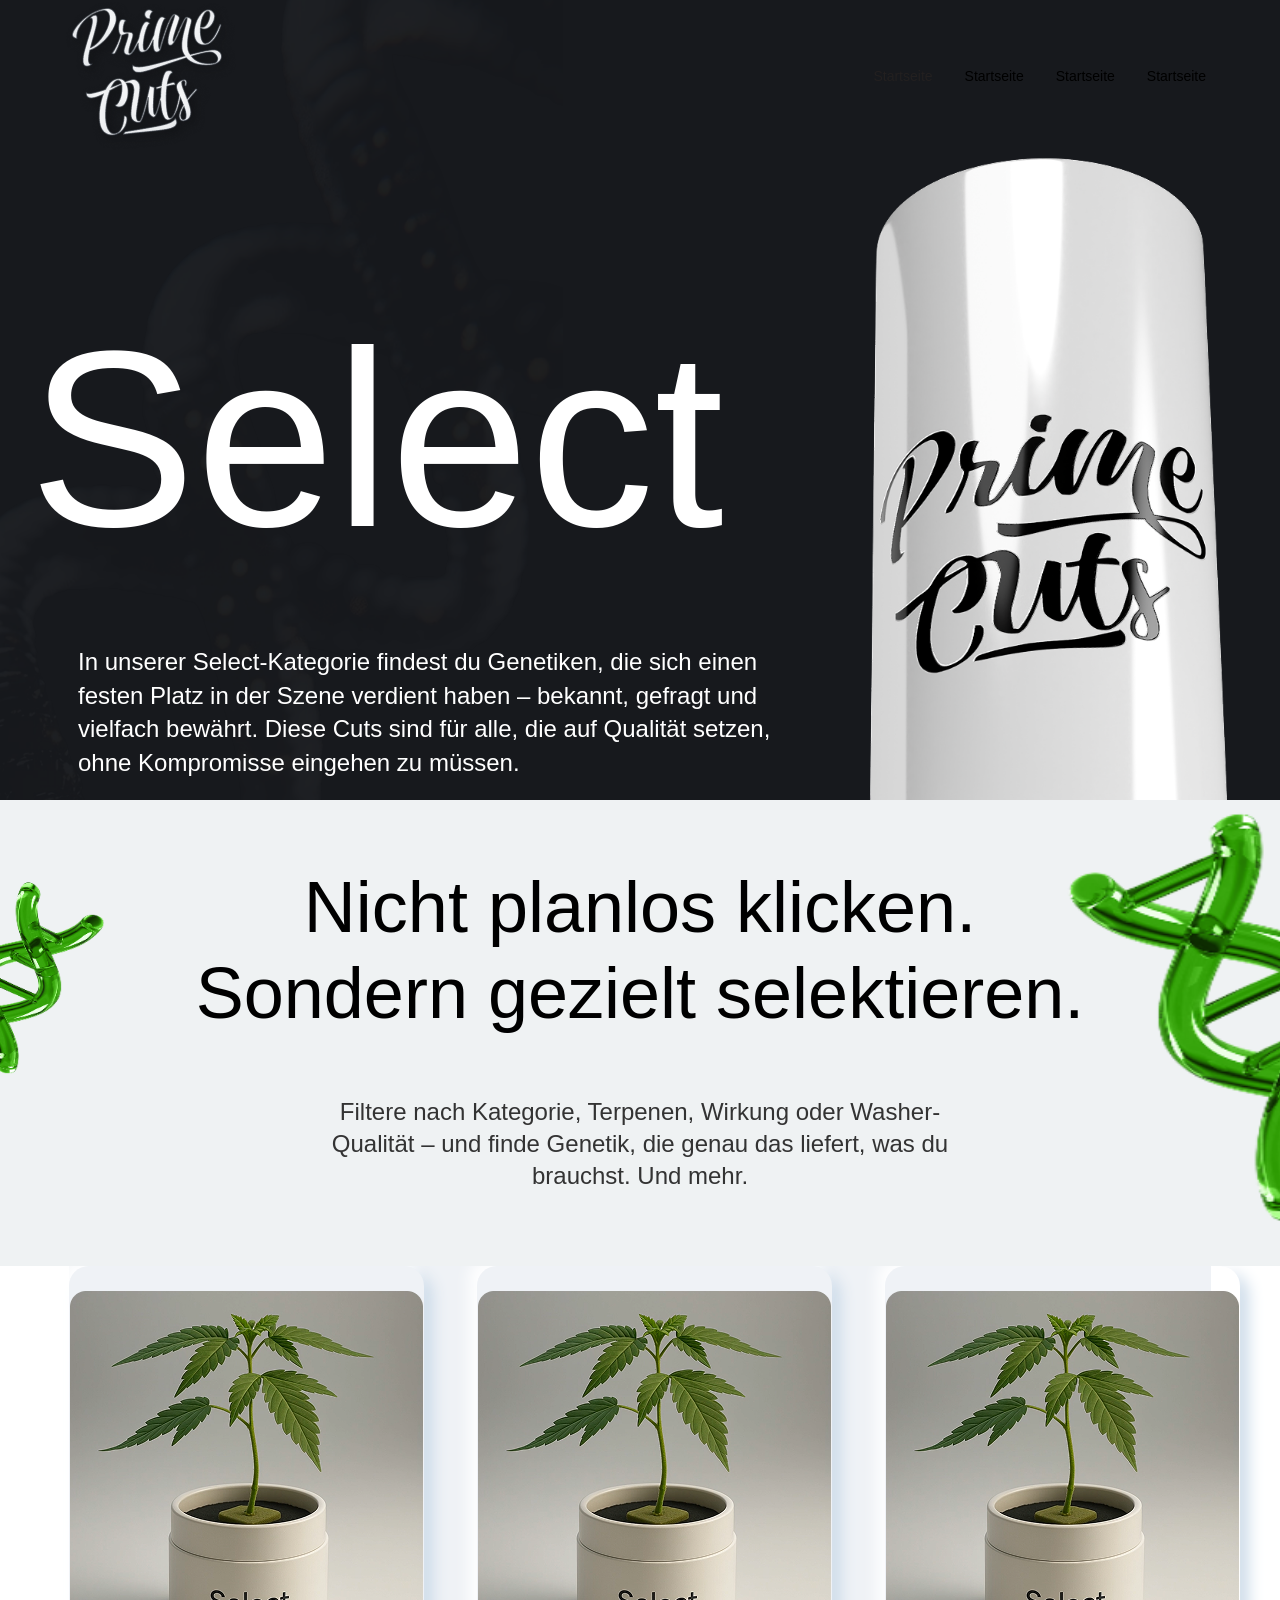
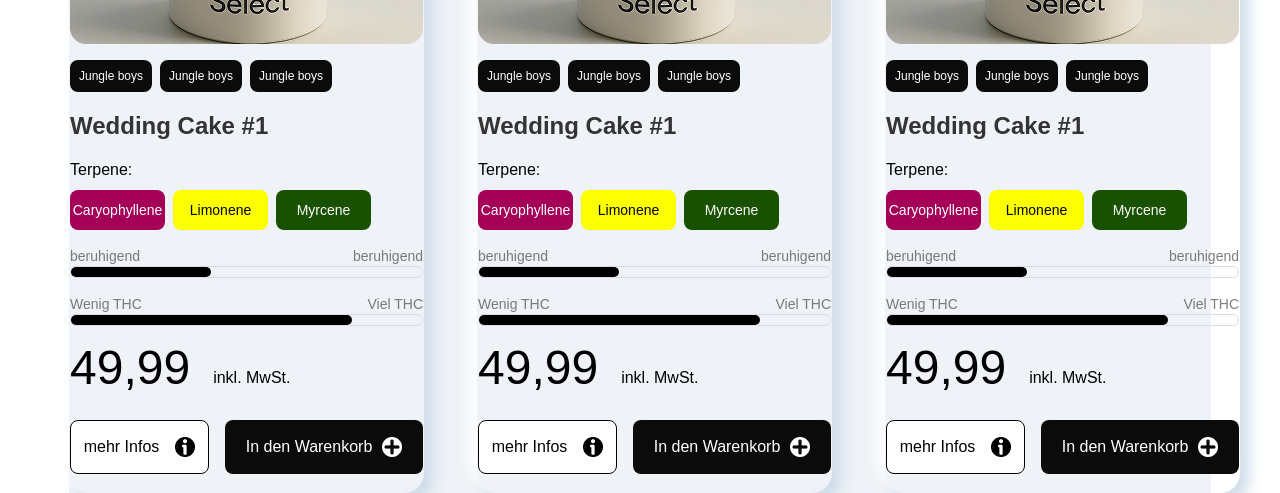
==== commit 59de1c1e: "in this stage I make the product page and prpdouct detail page responsive" ====
--- a/product-page.html
+++ b/product-page.html
@@ -18,7 +18,12 @@
   <section class="section-3">
     <div class="div-block">
       <div class="div-block-3"><img id="Startseite" loading="lazy" alt="" src="images/Layer_1.png" class="image-14"></div>
-      <div class="div-block-2">
+      <button type="button" class="menu-toggle" aria-expanded="false" aria-controls="site-navigation" aria-label="Open menu">
+        <span class="menu-toggle-line"></span>
+        <span class="menu-toggle-line"></span>
+        <span class="menu-toggle-line"></span>
+      </button>
+      <div id="site-navigation" class="div-block-2">
         <div class="div-block-4">
           <div class="text-block">Startseite</div>
         </div>
@@ -207,5 +212,32 @@
   </section>
   <script src="https://d3e54v103j8qbb.cloudfront.net/js/jquery-3.5.1.min.dc5e7f18c8.js?site=69b3e41dc2a4636dab7ba64a" type="text/javascript" integrity="sha256-9/aliU8dGd2tb6OSsuzixeV4y/faTqgFtohetphbbj0=" crossorigin="anonymous"></script>
   <script src="js/webflow.js" type="text/javascript"></script>
+  <script type="text/javascript">
+    (function () {
+      var toggle = document.querySelector('.menu-toggle');
+      var nav = document.getElementById('site-navigation');
+
+      if (!toggle || !nav) return;
+
+      function closeMenu() {
+        toggle.setAttribute('aria-expanded', 'false');
+        toggle.setAttribute('aria-label', 'Open menu');
+        nav.classList.remove('is-open');
+      }
+
+      toggle.addEventListener('click', function () {
+        var isOpen = toggle.getAttribute('aria-expanded') === 'true';
+        toggle.setAttribute('aria-expanded', String(!isOpen));
+        toggle.setAttribute('aria-label', isOpen ? 'Open menu' : 'Close menu');
+        nav.classList.toggle('is-open', !isOpen);
+      });
+
+      window.addEventListener('resize', function () {
+        if (window.innerWidth > 767) {
+          closeMenu();
+        }
+      });
+    }());
+  </script>
 </body>
-</html>+</html>
--- a/css/primecuts-for-shopify-theme.webflow.css
+++ b/css/primecuts-for-shopify-theme.webflow.css
@@ -1268,7 +1268,9 @@
 .text-block-14 {
   justify-content: center;
   align-items: center;
-  height: 182px;
+  height: auto;
+  line-height: 1;
+  margin-bottom: 16px;
   font-size: 250px;
   display: flex;
 }
@@ -1598,6 +1600,158 @@
   transform: scale(1);
 }
 
+@media screen and (max-width: 991px) {
+  .section-3 {
+    height: auto;
+    min-height: 640px;
+    padding-bottom: 48px;
+    overflow: hidden;
+  }
+
+  .text-block-14 {
+    height: auto;
+    font-size: 160px;
+  }
+
+  .div-block-25 {
+    width: min(100%, 640px);
+    margin-top: 120px;
+    margin-left: 20px;
+    margin-right: 20px;
+    position: relative;
+    z-index: 1;
+  }
+
+  .text-block-15 {
+    margin-left: 0;
+    font-size: 18px;
+  }
+
+  .image-10 {
+    height: 420px;
+    opacity: .35;
+    pointer-events: none;
+  }
+
+  .section-4 {
+    flex-wrap: wrap;
+    justify-content: center;
+    margin-left: 20px;
+    margin-right: 20px;
+    padding-bottom: 56px;
+  }
+
+  .div-block-26 {
+    width: min(100%, 420px);
+    height: auto;
+    padding-bottom: 24px;
+  }
+
+  .div-block-27, .div-block-28 {
+    width: calc(100% - 40px);
+    height: auto;
+  }
+
+  .image-11 {
+    height: auto;
+  }
+
+  .div-block-30, .div-block-31 {
+    width: 100%;
+  }
+}
+
+@media screen and (max-width: 767px) {
+  .section-3 {
+    min-height: 560px;
+  }
+
+  .text-block-14 {
+    font-size: 112px;
+  }
+
+  .div-block-25 {
+    grid-column-gap: 24px;
+    grid-row-gap: 24px;
+    margin-top: 104px;
+  }
+
+  .text-block-15 {
+    font-size: 16px;
+  }
+
+  .image-10 {
+    height: 340px;
+    opacity: .28;
+  }
+
+  .section-4 {
+    flex-direction: column;
+    align-items: center;
+    margin-left: 16px;
+    margin-right: 16px;
+    padding-bottom: 48px;
+  }
+
+  .div-block-26 {
+    max-width: 420px;
+  }
+
+  .div-block-27, .div-block-28 {
+    width: calc(100% - 32px);
+  }
+
+  .div-block-37 {
+    flex-wrap: wrap;
+  }
+}
+
+@media screen and (max-width: 479px) {
+  .section-3 {
+    min-height: 520px;
+  }
+
+  .text-block-14 {
+    font-size: 86px;
+  }
+
+  .div-block-25 {
+    margin-top: 92px;
+    margin-left: 16px;
+    margin-right: 16px;
+  }
+
+  .text-block-15 {
+    font-size: 15px;
+    line-height: 1.5;
+  }
+
+  .image-10 {
+    height: 280px;
+    opacity: .22;
+  }
+
+  .div-block-26 {
+    border-radius: 16px;
+  }
+
+  .div-block-32, .div-block-45 {
+    flex-wrap: wrap;
+  }
+
+  .div-block-45 {
+    flex-direction: column;
+  }
+
+  .div-block-46, .div-block-47 {
+    width: 100%;
+  }
+
+  .paragraph, .paragraph-3 {
+    margin-right: 6px;
+  }
+}
+
 .section-6 {
   background-color: #eff2f6;
 }
@@ -1871,6 +2025,173 @@
 
 .heading-3 {
   line-height: 95%;
+}
+
+@media screen and (max-width: 991px) {
+  .section-7 {
+    padding-top: 64px;
+    padding-left: 32px;
+    padding-right: 32px;
+  }
+
+  .div-block-48 {
+    flex-wrap: wrap;
+    height: auto;
+    row-gap: 8px;
+  }
+
+  .div-block-55 {
+    grid-column-gap: 48px;
+    grid-row-gap: 48px;
+    flex-direction: column;
+  }
+
+  .div-block-55 > div:first-child {
+    order: 1;
+  }
+
+  .div-block-55 > .div-block-68 {
+    order: 2;
+  }
+
+  .div-block-58 {
+    flex-direction: column;
+  }
+
+  .div-block-56 {
+    width: 100%;
+    max-width: 520px;
+    height: auto;
+    margin-left: auto;
+    margin-right: auto;
+  }
+
+  .image-15 {
+    height: auto;
+  }
+
+  .div-block-57 {
+    order: 2;
+    flex-direction: row;
+    width: 100%;
+    height: auto;
+    overflow-x: auto;
+    -webkit-overflow-scrolling: touch;
+    padding-bottom: 8px;
+  }
+
+  .div-block-59, .div-block-60, .div-block-57 > img {
+    flex: 0 0 auto;
+    width: 80px;
+    height: 100px;
+  }
+
+  .div-block-59 img, .div-block-60 img {
+    width: 100%;
+    height: 100%;
+    object-fit: cover;
+  }
+
+  .div-block-57 > img {
+    object-fit: cover;
+  }
+
+  .div-block-61 {
+    margin-top: 32px;
+    display: none;
+  }
+
+  .div-block-62 {
+    flex-wrap: wrap;
+    gap: 12px;
+  }
+
+  .div-block-63, .div-block-64, .div-block-65 {
+    width: min(179px, 32%);
+    height: auto;
+  }
+
+  .text-block-19 {
+    font-size: 48px;
+    line-height: 110%;
+  }
+
+  .div-block-69, .div-block-71 {
+    flex-wrap: wrap;
+    row-gap: 8px;
+    height: auto;
+  }
+
+  .form-2 {
+    flex-wrap: wrap;
+  }
+
+  .div-block-68 .w-embed {
+    order: 999;
+  }
+}
+
+@media screen and (max-width: 767px) {
+  .section-7 {
+    padding-top: 56px;
+    padding-left: 20px;
+    padding-right: 20px;
+  }
+
+  .div-block-55 {
+    grid-column-gap: 32px;
+    grid-row-gap: 32px;
+  }
+
+  .div-block-59, .div-block-60, .div-block-57 > img {
+    width: 64px;
+    height: 80px;
+  }
+
+  .text-block-19 {
+    font-size: 40px;
+  }
+
+  .form-2 {
+    flex-direction: column;
+    align-items: stretch;
+  }
+
+  .text-field-2 {
+    width: 100%;
+    max-width: 120px;
+  }
+
+  .div-block-76 {
+    flex-direction: column;
+    align-items: center;
+    gap: 16px;
+  }
+
+  .div-block-75, .div-block-77, .div-block-78 {
+    width: 150px;
+    height: 150px;
+  }
+
+  .heading-2 {
+    font-size: 44px;
+  }
+}
+
+@media screen and (max-width: 479px) {
+  .section-7 {
+    padding-top: 48px;
+    padding-left: 16px;
+    padding-right: 16px;
+  }
+
+  .text-block-19 {
+    font-size: 32px;
+  }
+
+  .image-16, .image-17, .image-18 {
+    display: none;
+  }
 }
 
 @media screen and (max-width: 991px) {
